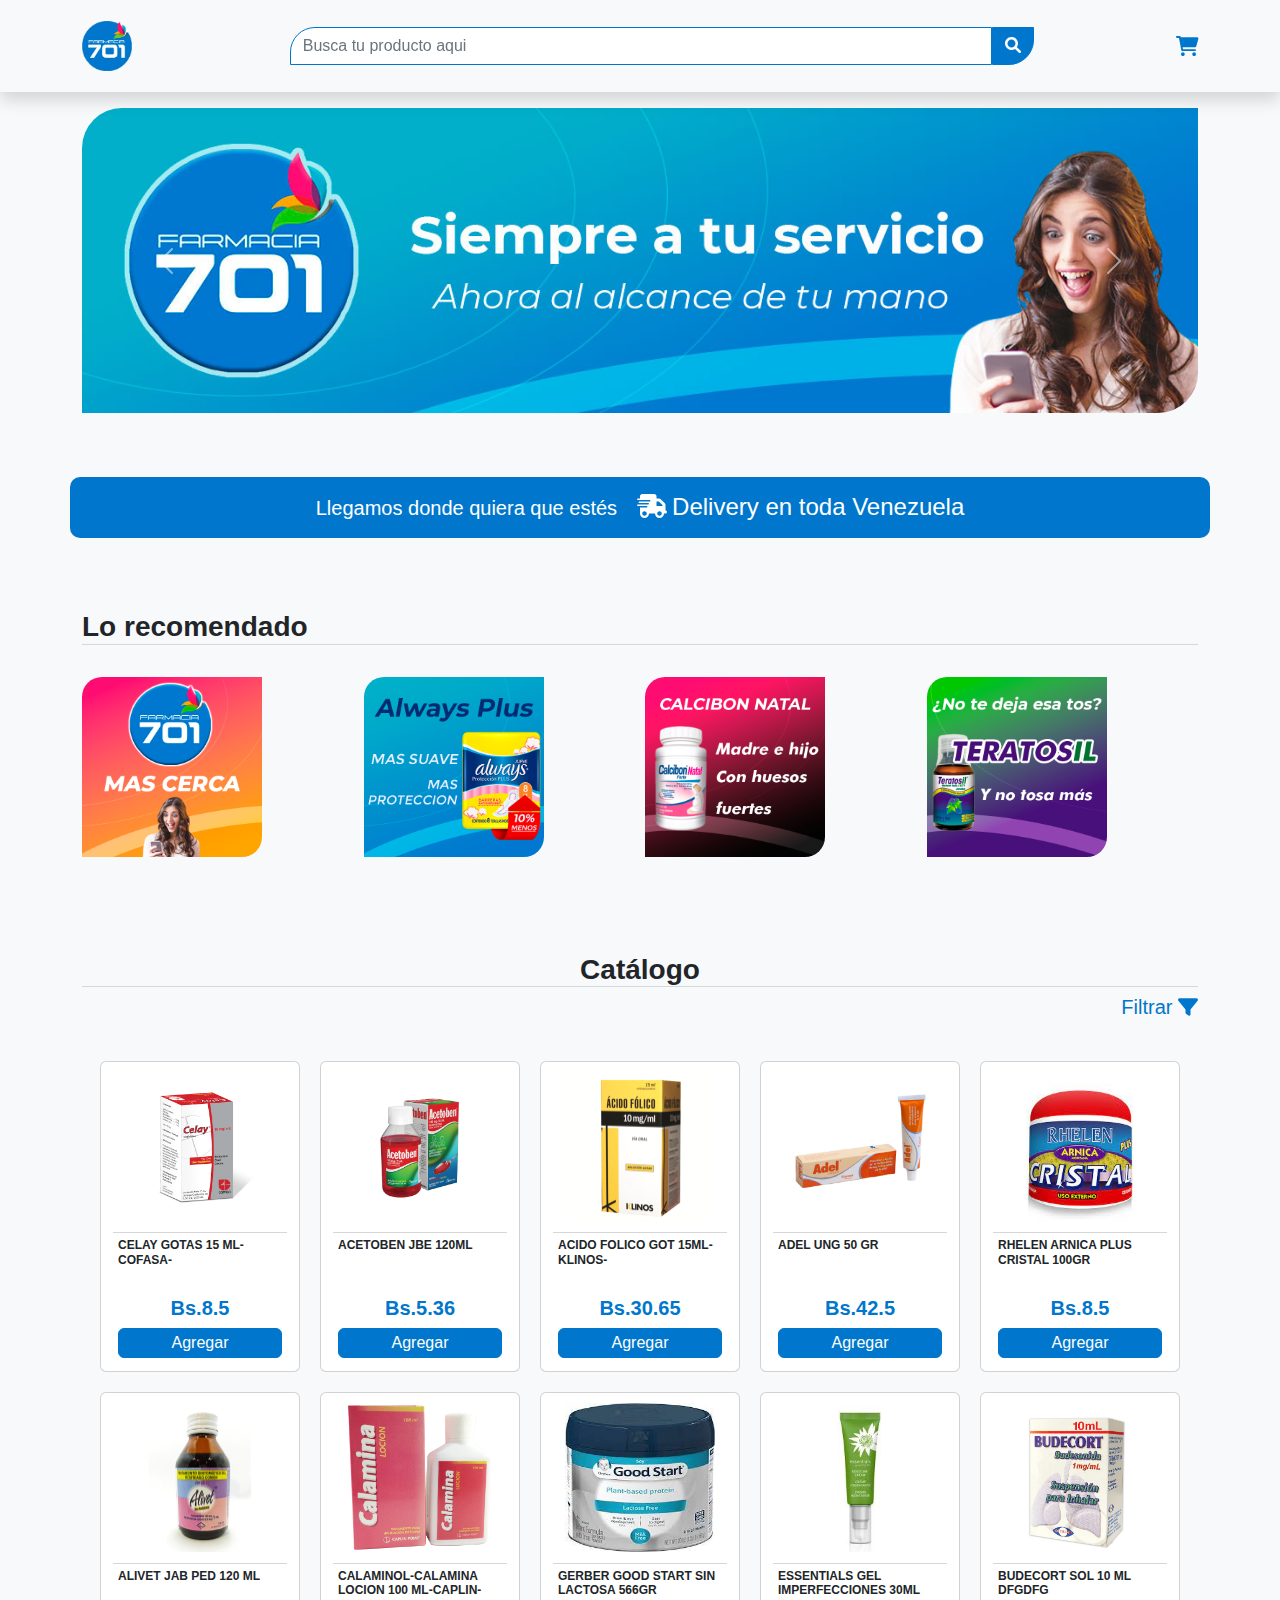
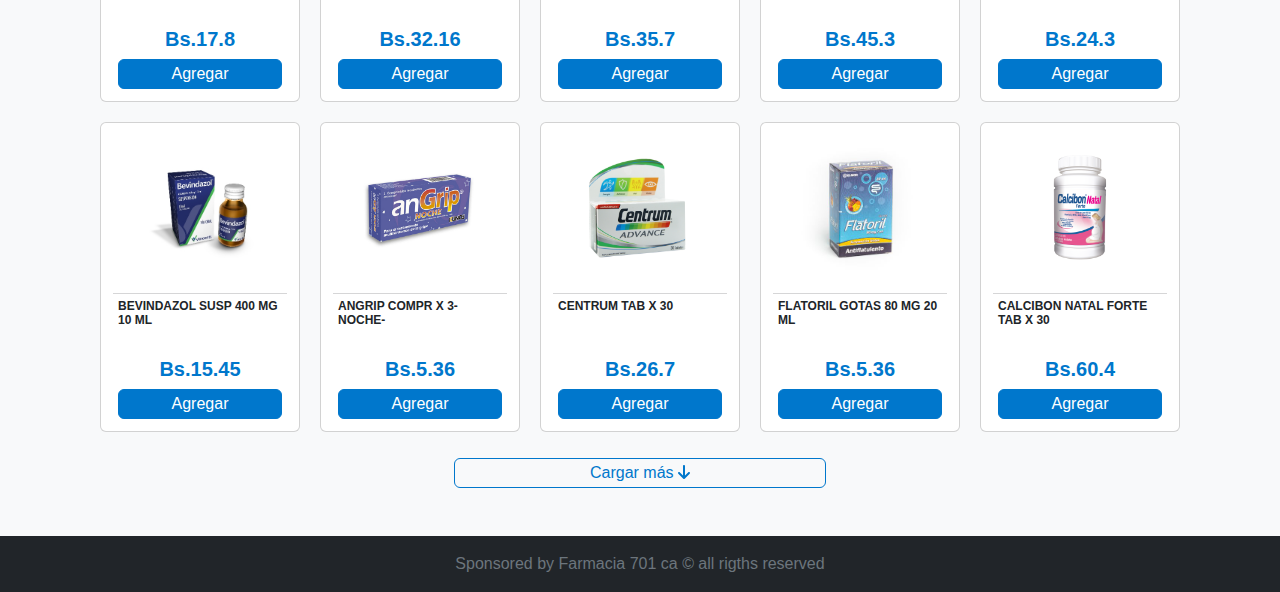
==== index.html @ 8e9c4ba5 "load previus to final changes" ====
<!DOCTYPE html>
<html lang="en">

<head>
    <meta charset="UTF-8" />
    <meta http-equiv="X-UA-Compatible" content="IE=edge" />
    <meta name="viewport" content="width=device-width, initial-scale=1.0" />
    <link rel="stylesheet" href="recursos/bootstrap-5/css/bootstrap.min.css" />
    <link rel="stylesheet" href="recursos/OwlCarousel2-2.3.4/dist/assets/owl.carousel.min.css" />
    <link rel="stylesheet" href="recursos/OwlCarousel2-2.3.4/dist/assets/owl.theme.default.min.css" />
    <link rel="stylesheet" href="recursos/icons/normalize.css">
    <link rel="stylesheet" href="css/main.css" />

    <title>Farmacia 701</title>
</head>

<body class="active bg-light">

    <!-- nav bar  -->

    <header class="navbar navbar-light sticky-top bg-light flex-md-nowrap  shadow py-3">
        <nav class="container">
            <a class="navbar-brand " href="#">
                <img src="img/logo.png" alt="" width="50" height="50" />
            </a>
            <div class="d-flex align-items-center col-8 justify-content-center">

                <input class="form-control form-control-dark input__search " type="text"
                    placeholder="Busca tu producto aqui" aria-label="Search" />
                <a href="#" class="btn button__blue button__search"><i class="fa-solid fa-search"></i></a>
            </div>

            <div class="navbar-nav cart__icon">
                <a href="checkout.html" type="button" class="position-relative button__cart">
                    <i class="fa-solid fa-cart-shopping"></i>
                    <span class="position-absolute top-0 start-100 translate-middle badge rounded-circle bg-secondary"></span>
                </a>
            </div>
        </nav>
    </header>



    <!-- carousel intro  -->

    <section class="container py-3">

        <div id="carousel" class="carousel slide" data-bs-ride="carousel">
            <div class="carousel-inner">
                <div class="carousel-item active">
                    <!--data-bs-interval="2000"-->
                    <img src="img/carousel/banner-1.jpg" class=" d-flex w-100 img-fluid"
                        alt="imagen de carrusel numero uno">
                </div>
                <div class="carousel-item">
                    <img src="img/carousel/banner-1.jpg" class="d-flex w-100 img-fluid"
                        alt="imagen de carrusel numero dos">
                </div>
                <div class="carousel-item">
                    <img src="img/carousel/banner-1.jpg" class="d-flex w-100 img-fluid"
                        alt="imagen de carrusel numero tres">
                </div>
            </div>
            <button class="carousel-control-prev" type="button" data-bs-target="#carousel" data-bs-slide="prev">
                <span class="carousel-control-prev-icon" aria-hidden="true"></span>
                <span class="visually-hidden">Previous</span>
            </button>
            <button class="carousel-control-next" type="button" data-bs-target="#carousel" data-bs-slide="next">
                <span class="carousel-control-next-icon" aria-hidden="true"></span>
                <span class="visually-hidden">Next</span>
            </button>
        </div>
    </section>



    <!-- separador anuncio  -->
    <section class="separador mt-5 container py-2">
        <div class=" navbar">
            <div class="container d-flex justify-content-center align-self-center ">
                <p class="h5">Llegamos donde quiera que estés</p>
                <span class="h4"><i class="fa-solid fa-truck-fast"></i></span>
                <span class="h4">Delivery en toda Venezuela</span>
            </div>
        </div>
    </section>


    <!-- carousel publicidad -->

    <section id="ads" class="container mt-5">

        <div class="py-4">
            <p class="h3 head__title">Lo recomendado</p>
        </div>
        
        <div class="owl-carousel carousel__ads">
            <div class="test"><img src="img/pubs/2.png" alt=""></div>
            <div class="test"><img src="img/pubs/1.png" alt=""></div>
            <div class="test"><img src="img/pubs/3.png" alt=""></div>
            <div class="test"><img src="img/pubs/4.png" alt=""></div>
            <div class="test"><img src="img/pubs/5.png" alt=""></div>
            <div class="test"><img src="img/pubs/6.png" alt=""></div>
            
        </div>

    </section>


    <!-- filter collapse  -->

    <div class="filter__collapse ">
        <div class="sidebar">
            <p class="text-left h3 mx-3">Filtrar:</p>
            <p class="mx-3">Seleccione la casilla</p>

            <!-- checkboxes -->
            <div class="d-flex justify-content-between mx-4">
                <div class="d-flex flex-column">
                    <label for="" class="check__active"><input type="checkbox">A</label>
                    <label for="" class=""><input type="checkbox">B</label>
                    <label for="" class=""><input type="checkbox">C</label>
                    <label for="" class=""><input type="checkbox">D</label>
                    <label for="" class=""><input type="checkbox">E</label>
                    <label for="" class=""><input type="checkbox">F</label>
                    <label for="" class=""><input type="checkbox">G</label>
                    <label for="" class=""><input type="checkbox">H</label>
                    <label for="" class=""><input type="checkbox">I</label>
                </div>

                <div class="d-flex flex-column">
                    <label for="" class=""><input type="checkbox">K</label>
                    <label for="" class=""><input type="checkbox">J</label>
                    <label for="" class=""><input type="checkbox">L</label>
                    <label for="" class=""><input type="checkbox">M</label>
                    <label for="" class=""><input type="checkbox">N</label>
                    <label for="" class=""><input type="checkbox">O</label>
                    <label for="" class=""><input type="checkbox">P</label>
                    <label for="" class=""><input type="checkbox">Q</label>
                    <label for="" class=""><input type="checkbox">R</label>
                </div>

                <div class="d-flex flex-column">
                    <label for="" class=""><input type="checkbox">T</label>
                    <label for="" class=""><input type="checkbox">U</label>
                    <label for="" class=""><input type="checkbox">V</label>
                    <label for="" class=""><input type="checkbox">S</label>
                    <label for="" class=""><input type="checkbox">W</label>
                    <label for="" class=""><input type="checkbox">X</label>
                    <label for="" class=""><input type="checkbox">Y</label>
                    <label for="" class=""><input type="checkbox">Z</label>
                </div>
            </div>

            <div class="d-flex justify-content-center mt-3">
                <button class="btn btn-primary col-4">Buscar</button>
            </div>


        </div>
    </div>



    <!-- Productos -->


    <section id="products" class="container mt-5">



        <div class="py-4">
            <p class="h3 head__title text-center">Catálogo</p>
            <div class="d-flex  justify-content-end">
                <a class="h5 text-right filter__button">Filtrar <i class="fa-solid fa-filter"></i></a>
            </div>
        </div>
       
        

        <!-- Line -->
        <div class=" row justify-content-center product__container">

            <!-- product 1 -->

            <div class="card col-md-4 col-sm-5 col-xs-2 ">
                <div class="img__container">
                    <img src="img/productos/celay gts.jpg" class="card-img-top img-fluid" alt="...">
                </div>
                <div class="card-body">
                    <div class="table_container">
                        <div>
                            <h5 class="text-left card-title fw-bold table_cell-title">CELAY GOTAS 15 ML-COFASA- </h5>

                        </div>
                        <div class="d-flex justify-content-center fw-bold price ">
                                    <p class="card-text table_cell">Bs.</p>
                                    <p class="card-text table_cell">8.5</p> 
                        </div>
                        <a href="#" class="d-flex justify-content-center btn btn-primary text-align-center ">Agregar</a>
                    </div>
                </div>
            </div>

            <!-- product 2 -->

            
            <div class="card col-md-4 col-sm-5 col-xs-2 ">
                <div class="img__container">
                    <img src="img/productos/Acetobenjbe.png" class="card-img-top img-fluid" alt="...">
                </div>
                <div class="card-body">
                    <div class="table_container">
                        <div>
                            <h5 class="text-left card-title fw-bold table_cell-title">ACETOBEN JBE 120ML</h5>

                        </div>
                        <div class="d-flex justify-content-center fw-bold price ">
                                    <p class="card-text table_cell">Bs.</p>
                                    <p class="card-text table_cell">5.36</p> 
                        </div>
                        <a href="#" class="d-flex justify-content-center btn btn-primary text-align-center ">Agregar</a>
                    </div>
                </div>
            </div>


            <!-- product 3 -->

            <div class="card col-md-4 col-sm-5 col-xs-2 ">
                <div class="img__container">
                    <img src="img/productos/AcidoFolicoGotas .png" class="card-img-top img-fluid" alt="...">
                </div>
                <div class="card-body">
                    <div class="table_container">
                        <div>
                            <h5 class="text-left card-title fw-bold table_cell-title">ACIDO FOLICO GOT 15ML-KLINOS-</h5>

                        </div>
                        <div class="d-flex justify-content-center fw-bold price ">
                                    <p class="card-text table_cell">Bs.</p>
                                    <p class="card-text table_cell">30.65</p> 
                        </div>
                        <a href="#" class="d-flex justify-content-center btn btn-primary text-align-center ">Agregar</a>
                    </div>
                </div>
            </div>


            <!-- product 4 -->

            <div class="card col-md-4 col-sm-5 col-xs-2 ">
                <div class="img__container">
                    <img src="img/productos/adel.png" class="card-img-top img-fluid" alt="...">
                </div>
                <div class="card-body">
                    <div class="table_container">
                        <div>
                            <h5 class="text-left card-title fw-bold table_cell-title">ADEL UNG 50 GR</h5>

                        </div>
                        <div class="d-flex justify-content-center fw-bold price ">
                                    <p class="card-text table_cell">Bs.</p>
                                    <p class="card-text table_cell">42.5</p> 
                        </div>
                        <a href="#" class="d-flex justify-content-center btn btn-primary text-align-center ">Agregar</a>
                    </div>
                </div>
            </div>

            <!-- product 5 -->

            <div class="card col-md-4 col-sm-5 col-xs-2 ">
                <div class="img__container">
                    <img src="img/productos/rhelen arnica plus cristal 100gr.jpg" class="card-img-top img-fluid" alt="...">
                </div>
                <div class="card-body">
                    <div class="table_container">
                        <div>
                            <h5 class="text-left card-title fw-bold table_cell-title">RHELEN ARNICA PLUS CRISTAL 100GR </h5>

                        </div>
                        <div class="d-flex justify-content-center fw-bold price ">
                                    <p class="card-text table_cell">Bs.</p>
                                    <p class="card-text table_cell">8.5</p> 
                        </div>
                        <a href="#" class="d-flex justify-content-center btn btn-primary text-align-center ">Agregar</a>
                    </div>
                </div>
            </div>

            <!-- product 6 -->

            <div class="card col-md-4 col-sm-5 col-xs-2 ">
                <div class="img__container">
                    <img src="img/productos/AlivetJbePed.jpg" class="card-img-top img-fluid" alt="...">
                </div>
                <div class="card-body">
                    <div class="table_container">
                        <div>
                            <h5 class="text-left card-title fw-bold table_cell-title">ALIVET JAB PED 120 ML </h5>

                        </div>
                        <div class="d-flex justify-content-center fw-bold price ">
                                    <p class="card-text table_cell">Bs.</p>
                                    <p class="card-text table_cell">17.8</p> 
                        </div>
                        <a href="#" class="d-flex justify-content-center btn btn-primary text-align-center ">Agregar</a>
                    </div>
                </div>
            </div>

            <!-- product 7 -->

            <div class="card col-md-4 col-sm-5 col-xs-2 ">
                <div class="img__container">
                    <img src="img/productos/calamina calaminol.png" class="card-img-top img-fluid" alt="...">
                </div>
                <div class="card-body">
                    <div class="table_container">
                        <div>
                            <h5 class="text-left card-title fw-bold table_cell-title">CALAMINOL-CALAMINA LOCION 100 ML-CAPLIN- </h5>

                        </div>
                        <div class="d-flex justify-content-center fw-bold price ">
                                    <p class="card-text table_cell">Bs.</p>
                                    <p class="card-text table_cell">32.16</p> 
                        </div>
                        <a href="#" class="d-flex justify-content-center btn btn-primary text-align-center ">Agregar</a>
                    </div>
                </div>
            </div>

            <!-- product 8 -->

            <div class="card col-md-4 col-sm-5 col-xs-2 ">
                <div class="img__container">
                    <img src="img/productos/gerber good start sin lactosa 566gr.jpg" class="card-img-top img-fluid" alt="...">
                </div>
                <div class="card-body">
                    <div class="table_container">
                        <div>
                            <h5 class="text-left card-title fw-bold table_cell-title">GERBER GOOD START SIN LACTOSA 566GR </h5>

                        </div>
                        <div class="d-flex justify-content-center fw-bold price ">
                                    <p class="card-text table_cell">Bs.</p>
                                    <p class="card-text table_cell">35.7</p> 
                        </div>
                        <a href="#" class="d-flex justify-content-center btn btn-primary text-align-center ">Agregar</a>
                    </div>
                </div>
            </div>

            <!-- product 9 -->

            <div class="card col-md-4 col-sm-5 col-xs-2 ">
                <div class="img__container">
                    <img src="img/productos/essentials gel imperfec 30ml.jpg" class="card-img-top img-fluid" alt="...">
                </div>
                <div class="card-body">
                    <div class="table_container">
                        <div>
                            <h5 class="text-left card-title fw-bold table_cell-title">ESSENTIALS GEL IMPERFECCIONES 30ML</h5>

                        </div>
                        <div class="d-flex justify-content-center fw-bold price ">
                                    <p class="card-text table_cell">Bs.</p>
                                    <p class="card-text table_cell">45.3</p> 
                        </div>
                        <a href="#" class="d-flex justify-content-center btn btn-primary text-align-center ">Agregar</a>
                    </div>
                </div>
            </div>


            <!-- product 10 -->

            <div class="card col-md-4 col-sm-5 col-xs-2 ">
                <div class="img__container">
                    <img src="img/productos/Budecort Gotas 15ml.png" class="card-img-top img-fluid" alt="...">
                </div>
                <div class="card-body">
                    <div class="table_container">
                        <div>
                            <h5 class="text-left card-title fw-bold table_cell-title">BUDECORT SOL 10 ML DFGDFG </h5>

                        </div>
                        <div class="d-flex justify-content-center fw-bold price ">
                                    <p class="card-text table_cell">Bs.</p>
                                    <p class="card-text table_cell">24.3</p> 
                        </div>
                        <a href="#" class="d-flex justify-content-center btn btn-primary text-align-center ">Agregar</a>
                    </div>
                </div>
            </div>


            <!-- product 11 -->

            <div class="card col-md-4 col-sm-5 col-xs-2 ">
                <div class="img__container">
                    <img src="img/productos/bevindazol susp.jpg" class="card-img-top img-fluid" alt="...">
                </div>
                <div class="card-body">
                    <div class="table_container">
                        <div>
                            <h5 class="text-left card-title fw-bold table_cell-title">BEVINDAZOL SUSP 400 MG 10 ML</h5>

                        </div>
                        <div class="d-flex justify-content-center fw-bold price ">
                                    <p class="card-text table_cell">Bs.</p>
                                    <p class="card-text table_cell">15.45</p> 
                        </div>
                        <a href="#" class="d-flex justify-content-center btn btn-primary text-align-center ">Agregar</a>
                    </div>
                </div>
            </div>

            <!-- product 12 -->

            <div class="card col-md-4 col-sm-5 col-xs-2 ">
                <div class="img__container">
                    <img src="img/productos/angrip noche.png" class="card-img-top img-fluid" alt="...">
                </div>
                <div class="card-body">
                    <div class="table_container">
                        <div>
                            <h5 class="text-left card-title fw-bold table_cell-title">ANGRIP COMPR X 3-NOCHE-</h5>

                        </div>
                        <div class="d-flex justify-content-center fw-bold price ">
                                    <p class="card-text table_cell">Bs.</p>
                                    <p class="card-text table_cell">5.36</p> 
                        </div>
                        <a href="#" class="d-flex justify-content-center btn btn-primary text-align-center ">Agregar</a>
                    </div>
                </div>
            </div>

            <!-- product 13 -->

            <div class="card col-md-4 col-sm-5 col-xs-2 ">
                <div class="img__container">
                    <img src="img/productos/centrum 30 tab.jpg" class="card-img-top img-fluid" alt="...">
                </div>
                <div class="card-body">
                    <div class="table_container">
                        <div>
                            <h5 class="text-left card-title fw-bold table_cell-title">CENTRUM TAB X 30</h5>

                        </div>
                        <div class="d-flex justify-content-center fw-bold price ">
                                    <p class="card-text table_cell">Bs.</p>
                                    <p class="card-text table_cell">26.7</p> 
                        </div>
                        <a href="#" class="d-flex justify-content-center btn btn-primary text-align-center ">Agregar</a>
                    </div>
                </div>
            </div>

            <!-- product 14 -->

            <div class="card col-md-4 col-sm-5 col-xs-2 ">
                <div class="img__container">
                    <img src="img/productos/Flatoril gotas 20ml.jpg" class="card-img-top img-fluid" alt="...">
                </div>
                <div class="card-body">
                    <div class="table_container">
                        <div>
                            <h5 class="text-left card-title fw-bold table_cell-title">FLATORIL GOTAS 80 MG 20 ML</h5>

                        </div>
                        <div class="d-flex justify-content-center fw-bold price ">
                                    <p class="card-text table_cell">Bs.</p>
                                    <p class="card-text table_cell">5.36</p> 
                        </div>
                        <a href="#" class="d-flex justify-content-center btn btn-primary text-align-center ">Agregar</a>
                    </div>
                </div>
            </div>

            <!-- product 15 -->

            <div class="card col-md-4 col-sm-5 col-xs-2 ">
                <div class="img__container">
                    <img src="img/productos/calcibon natal.png" class="card-img-top img-fluid" alt="...">
                </div>
                <div class="card-body">
                    <div class="table_container">
                        <div>
                            <h5 class="text-left card-title fw-bold table_cell-title">CALCIBON NATAL FORTE TAB X 30</h5>

                        </div>
                        <div class="d-flex justify-content-center fw-bold price ">
                                    <p class="card-text table_cell">Bs.</p>
                                    <p class="card-text table_cell">60.4</p> 
                        </div>
                        <a href="#" class="d-flex justify-content-center btn btn-primary text-align-center ">Agregar</a>
                    </div>
                </div>
            </div>




        </div>


        <!-- boton cargar mas -->
        <div class="d-flex justify-content-center mt-3">
            <button type="button" class="btn btn-outline-primary col-4">Cargar más <i
                    class="fa-solid fa-arrow-down"></i></button>
        </div>


    </section>


    <!-- footer  -->

    <section id="footer" class="pt-5">
        <footer class="footer mt-auto py-3 bg-dark">
            <div class="container">
                <div class="d-flex justify-content-center">
                    <span class="text-secondary">Sponsored by Farmacia 701 ca &copy; all rigths reserved</span>
                </div>
            </div>
        </footer>
    </section>



    <script src="recursos/jquery-3.6.0.min.js"></script>
    <script src="recursos/bootstrap-5/js/bootstrap.min.js"></script>
    <script src="recursos/bootstrap-5/js/bootstrap.bundle.min.js"></script>
    <script src="recursos/OwlCarousel2-2.3.4/dist/owl.carousel.min.js"></script>
    <script src="recursos/icons/all.js"></script>
    <script src="js/main.js"></script>
</body>

</html>
<script>

    $(document).ready(function () {
        $(".owl-carousel").owlCarousel({
            items: 4,
            loop: true,
            margin: 10,
            autoplay: true,
            autoplayTimeout: 1000,
            autoplayHoverPause: true
        });

        let filter__button = document.querySelector(".filter__button");

            filter__button.addEventListener("click", function () {
            document.querySelector("body").classList.toggle("active");
        })





    });



</script>
---- css/main.css ----
/* INDEX 

    0-Root & variables gobales
    1-Header
    2-Carousel
    3-Separador
    4-Ads
    5-Filter
    6-Products
  



    -BREAKOUTS

*/



/*********************************************  
         0-Root & variables gobales  
**********************************************/

@import url(checkout.css);

:root{
    --color__primary: #0077cc;
    --color__fucsia: #ff1470;
    --color__green: #6dc72e;
    --color__orange: #ffa207; 
    
}

body{
    font-family: sans-serif;
}

a{
    text-decoration: none;
}

.btn-outline-primary{
    color: var(--color__primary);
    border: var(--color__primary) solid 1px;
    padding: 2px 0;
}

.btn-outline-primary:hover{
    color: #fff;
    border: var(--color__primary) solid 1px;
    background-color: var(--color__primary);
}

.btn-primary{
    color: #fff;
    background-color: var(--color__primary);
    border: var(--color__primary) solid 1px;
    padding: 2px 0;
}





/********************* 
        1-Header  
**********************/

.button__blue{
    color: #fff;
    background-color: var(--color__primary);
}

.input__search{
    border-radius: 25px 0px 0px 0px;
    border: solid #0077cc  1px;
}


.button__search{
    border-radius: 0px 0px 25px 0px;
    border: solid #0077cc  1px;
}

.button__search:hover{
    color: #fff;
    background-color: var(--color__primary);
    border: solid #0077cc  3px;
}

.button__cart{
    font-size: 20px;
    text-decoration: none;
    color: var(--color__primary);
}


/********************* 
       2- Carousel  
**********************/

#carousel{
    
    max-height: 350px;
}

.carousel-item img{
    border-radius: 40px 0px 40px 0px;
}


/********************* 
       3- Separador 
**********************/

.separador{
    border-radius: 10px 10px 10px 10px;
    color: #fff;
    background-color: var(--color__primary);

}

.separador p {
    margin-bottom: 0;
    margin-right: 15px;
   
}

.separador span {
    margin-bottom: 0;
    margin-left: 5px;
    
} 



/********************* 
       4- Ads  
**********************/
  

.head__title{
    border-bottom: #d6d7d7 solid 1px;
    font-weight: 600;
}

.carousel__ads img{
    max-width: 180px;
    max-height: 180px;
}

.test img{
    border-radius: 20px 0px 20px 0px;
    margin: 0;  
    
}


/********************* 
       5- Filter  
**********************/

.filter__button{
    text-decoration: none;
    cursor: pointer;
    color: var(--color__primary);
}

.filter__button:hover{
    text-shadow: #434343a0 3px 3px 10px;
}


.filter__collapse .sidebar{
    background: rgb(255, 255, 255);
    position: fixed;
    top:250px;
    left: 0;
    width: 250px;
    height: 600px;
    padding: 20px 0;
    z-index: 10;
    transition: all 0.5s ease;
    border-radius: 0px 100px 250px 0px;
    box-shadow: 2px 2px 3px #0077cc;
}

.sidebar{
    color: #808080;
}

.sidebar input{
    margin-right: 5px;
    cursor: pointer;
}

.sidebar .check__active{
    color: var(--color__primary);
    font-weight: 600;

}

.sidebar label:hover{
    color: var(--color__primary);
    font-weight: 600;
    
}

.sidebar input:hover,
.sidebar .active input{
    box-shadow: 0px 0px 4px 0 var(--color__primary);
}


  body.active .filter__collapse .sidebar{
    left: -260px;
}





/********************* 
       6- Products  
**********************/

.card-body{
    display: table;
    border-top: #d6d6d7 solid 1px;
    padding: 5px 5px 5px 5px;
}

.table_container{
    display: table-row;
    
}

.table_cell-title{
    display: table-cell;
    height: 55px;
}

.table_cell{
    display: table-cell;
    
}

.card{
    margin: 10px 10px 10px 10px;
    max-width: 200px;
    min-height: 310.39px;
    max-height: 310.40px;   
}

.img__container{
    min-width: 150px;
    min-height: 170px;
    max-height: 200px;
    max-width: 200px;
    display: flex;
    align-items: center;
    justify-content: center;
}

.card img{
    min-width: 149px;
    max-height: 149px;
    max-width: 150px;
   
}


.card-title{
    font-size: 12px;
}

.price p{
    font-size: 20px;
    color: var(--color__primary);
    margin: 0 0 5px 0;
}

.card:hover{
    box-shadow: 2px 1px 2px 1px #181818b3;
}


















/********************* 
      BREAKOUTS  
**********************/

@media screen and (max-width:800px) {


    .head__title{
        font-size: 20px;
        border-bottom: #d6d7d7 solid 1px;
        font-weight: 600;
    }

    .carousel__ads img{
        max-width: 170px;
        max-height: 170px;
    }
 
    tbody{
        font-size: 11px;   
    }
   
    .td-total p{
        width: 60px;
      }
        
    
    






}
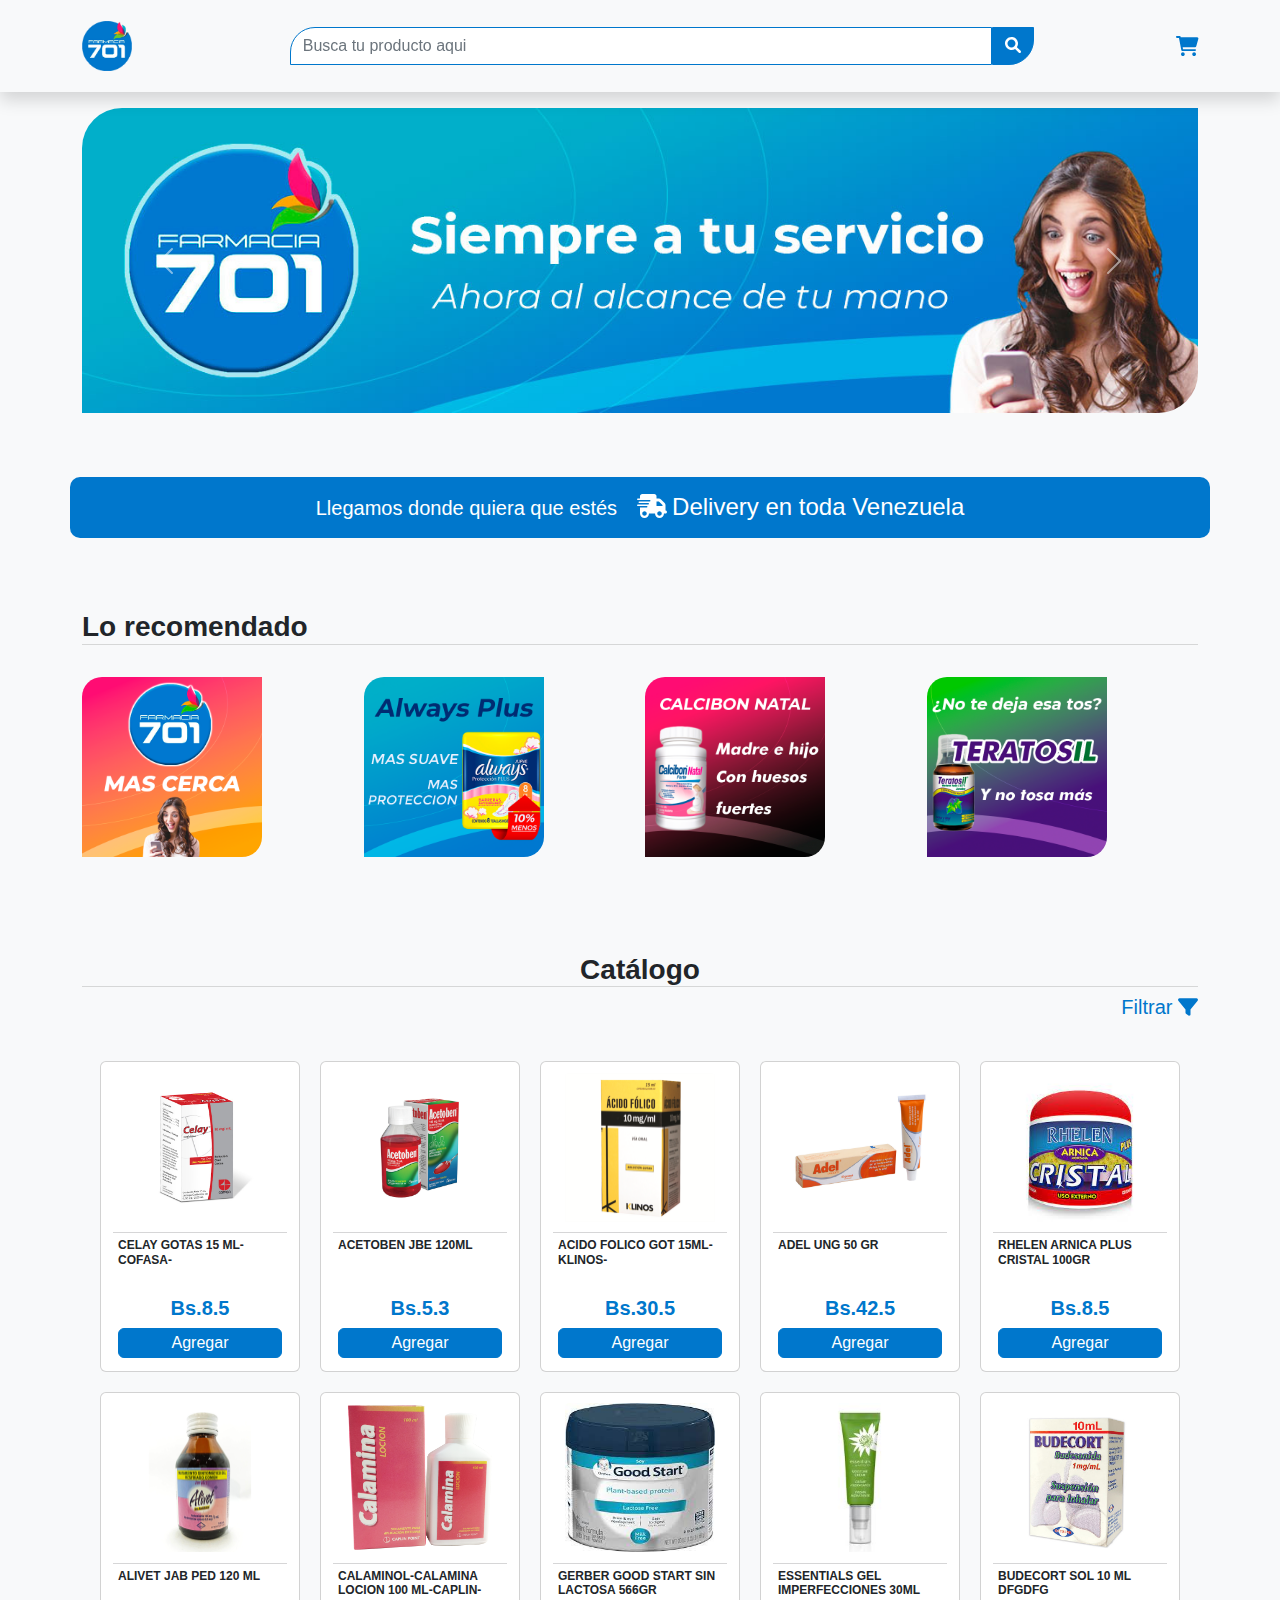
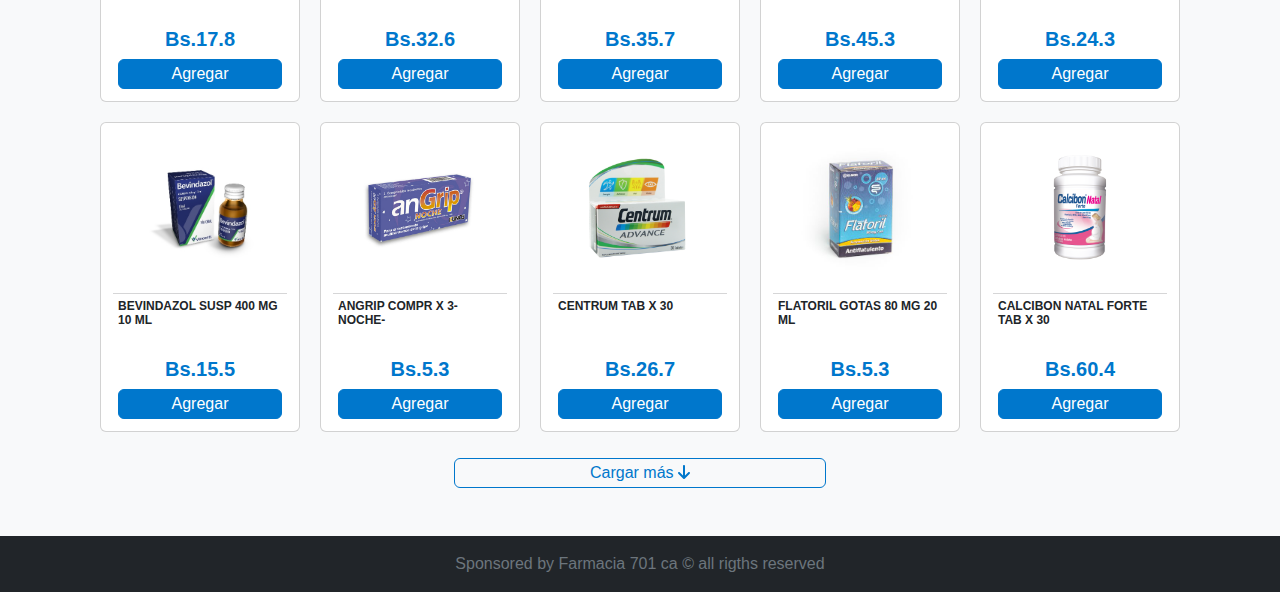
==== commit a29c3678: "fixing operation on cart to save max 2 decimals" ====
--- a/index.html
+++ b/index.html
@@ -217,7 +217,7 @@
                         </div>
                         <div class="d-flex justify-content-center fw-bold price ">
                                     <p class="card-text table_cell">Bs.</p>
-                                    <p class="card-text table_cell">5.36</p> 
+                                    <p class="card-text table_cell">5.3</p> 
                         </div>
                         <a href="#" class="d-flex justify-content-center btn btn-primary text-align-center ">Agregar</a>
                     </div>
@@ -239,7 +239,7 @@
                         </div>
                         <div class="d-flex justify-content-center fw-bold price ">
                                     <p class="card-text table_cell">Bs.</p>
-                                    <p class="card-text table_cell">30.65</p> 
+                                    <p class="card-text table_cell">30.5</p> 
                         </div>
                         <a href="#" class="d-flex justify-content-center btn btn-primary text-align-center ">Agregar</a>
                     </div>
@@ -324,7 +324,7 @@
                         </div>
                         <div class="d-flex justify-content-center fw-bold price ">
                                     <p class="card-text table_cell">Bs.</p>
-                                    <p class="card-text table_cell">32.16</p> 
+                                    <p class="card-text table_cell">32.6</p> 
                         </div>
                         <a href="#" class="d-flex justify-content-center btn btn-primary text-align-center ">Agregar</a>
                     </div>
@@ -410,7 +410,7 @@
                         </div>
                         <div class="d-flex justify-content-center fw-bold price ">
                                     <p class="card-text table_cell">Bs.</p>
-                                    <p class="card-text table_cell">15.45</p> 
+                                    <p class="card-text table_cell">15.5</p> 
                         </div>
                         <a href="#" class="d-flex justify-content-center btn btn-primary text-align-center ">Agregar</a>
                     </div>
@@ -431,7 +431,7 @@
                         </div>
                         <div class="d-flex justify-content-center fw-bold price ">
                                     <p class="card-text table_cell">Bs.</p>
-                                    <p class="card-text table_cell">5.36</p> 
+                                    <p class="card-text table_cell">5.3</p> 
                         </div>
                         <a href="#" class="d-flex justify-content-center btn btn-primary text-align-center ">Agregar</a>
                     </div>
@@ -473,7 +473,7 @@
                         </div>
                         <div class="d-flex justify-content-center fw-bold price ">
                                     <p class="card-text table_cell">Bs.</p>
-                                    <p class="card-text table_cell">5.36</p> 
+                                    <p class="card-text table_cell">5.3</p> 
                         </div>
                         <a href="#" class="d-flex justify-content-center btn btn-primary text-align-center ">Agregar</a>
                     </div>
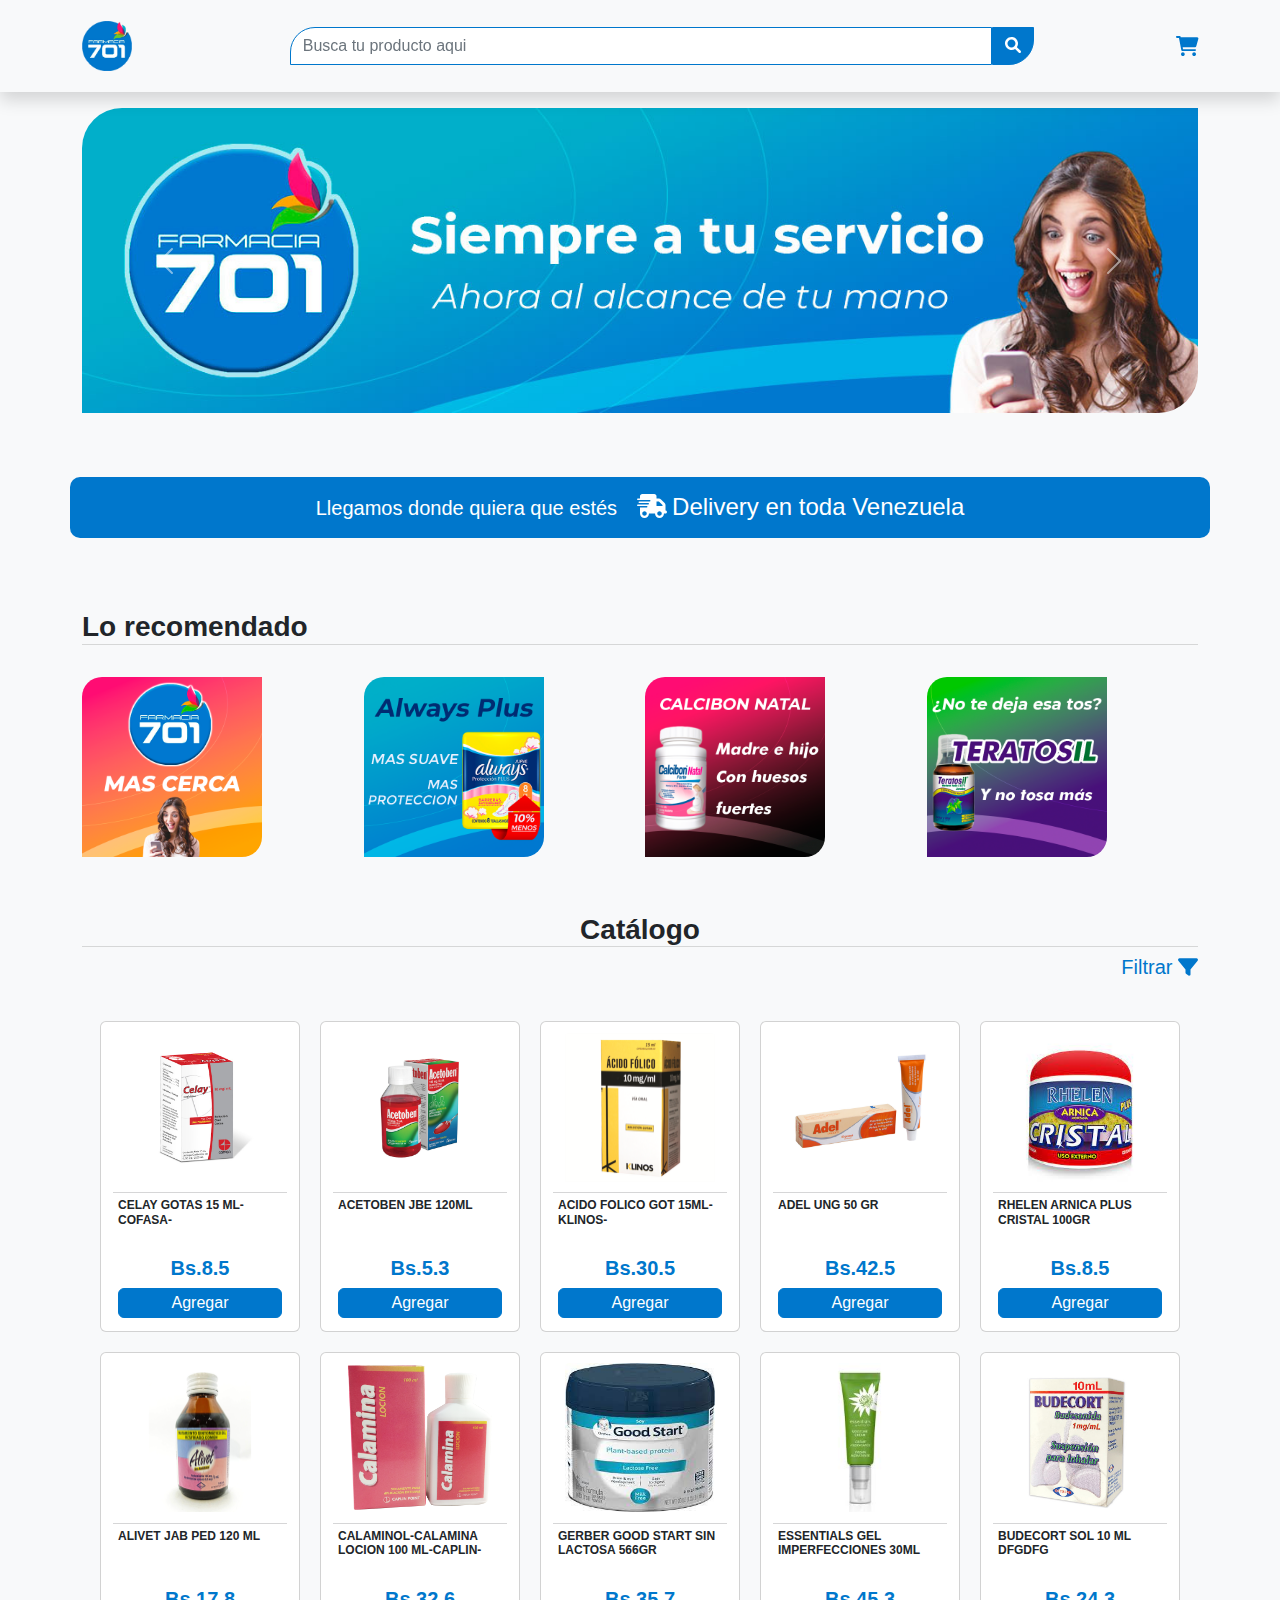
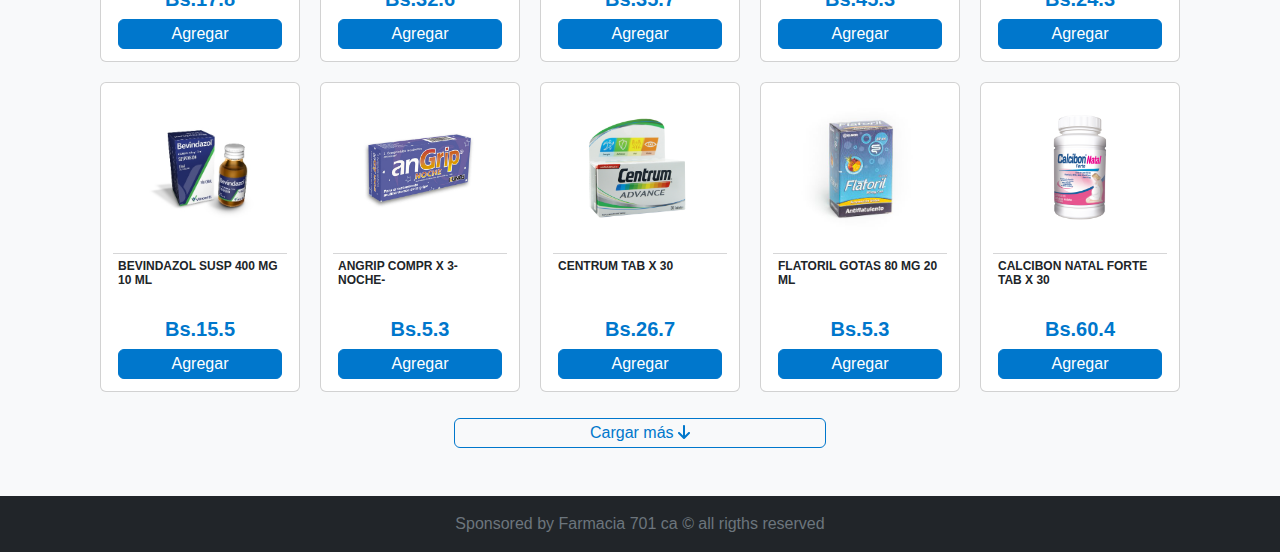
==== commit 0470589e: "changes in 'agregar' button in index" ====
--- a/index.html
+++ b/index.html
@@ -165,7 +165,7 @@
     <!-- Productos -->
 
 
-    <section id="products" class="container mt-5">
+    <section id="products" class="container mt-2">
 
 
 
@@ -197,7 +197,13 @@
                                     <p class="card-text table_cell">Bs.</p>
                                     <p class="card-text table_cell">8.5</p> 
                         </div>
-                        <a href="#" class="d-flex justify-content-center btn btn-primary text-align-center ">Agregar</a>
+                        <a href="#" class="d-flex justify-content-center btn btn-primary text-align-center d-block">Agregar</a>
+                        <div class=" d-flex justify-content-center">
+                            <!-- <a class="cart_cantidad_restar btn btn-primary" href="#"> - </a>
+                            <p class="cart_quantity">5</p>
+                            <a class="cart_cantidad_sumar btn btn-primary" href="#"> + </a> -->
+                        </div>
+
                     </div>
                 </div>
             </div>
@@ -219,7 +225,10 @@
                                     <p class="card-text table_cell">Bs.</p>
                                     <p class="card-text table_cell">5.3</p> 
                         </div>
-                        <a href="#" class="d-flex justify-content-center btn btn-primary text-align-center ">Agregar</a>
+                        <a href="#" class="d-flex justify-content-center btn btn-primary text-align-center d-block">Agregar</a>
+                        <div class=" d-flex justify-content-center ">
+                          
+                        </div>
                     </div>
                 </div>
             </div>
@@ -241,7 +250,10 @@
                                     <p class="card-text table_cell">Bs.</p>
                                     <p class="card-text table_cell">30.5</p> 
                         </div>
-                        <a href="#" class="d-flex justify-content-center btn btn-primary text-align-center ">Agregar</a>
+                        <a href="#" class="d-flex justify-content-center btn btn-primary text-align-center d-block">Agregar</a>
+                        <div class=" d-flex justify-content-center ">
+                          
+                        </div>
                     </div>
                 </div>
             </div>
@@ -263,7 +275,10 @@
                                     <p class="card-text table_cell">Bs.</p>
                                     <p class="card-text table_cell">42.5</p> 
                         </div>
-                        <a href="#" class="d-flex justify-content-center btn btn-primary text-align-center ">Agregar</a>
+                        <a href="#" class="d-flex justify-content-center btn btn-primary text-align-center d-block">Agregar</a>
+                        <div class=" d-flex justify-content-center ">
+                           
+                        </div>
                     </div>
                 </div>
             </div>
@@ -284,7 +299,10 @@
                                     <p class="card-text table_cell">Bs.</p>
                                     <p class="card-text table_cell">8.5</p> 
                         </div>
-                        <a href="#" class="d-flex justify-content-center btn btn-primary text-align-center ">Agregar</a>
+                        <a href="#" class="d-flex justify-content-center btn btn-primary text-align-center d-block">Agregar</a>
+                        <div class=" d-flex justify-content-center">
+                          
+                        </div>
                     </div>
                 </div>
             </div>
@@ -305,7 +323,10 @@
                                     <p class="card-text table_cell">Bs.</p>
                                     <p class="card-text table_cell">17.8</p> 
                         </div>
-                        <a href="#" class="d-flex justify-content-center btn btn-primary text-align-center ">Agregar</a>
+                        <a href="#" class="d-flex justify-content-center btn btn-primary text-align-center d-block">Agregar</a>
+                        <div class=" d-flex justify-content-center">
+                          
+                        </div>
                     </div>
                 </div>
             </div>
@@ -326,7 +347,10 @@
                                     <p class="card-text table_cell">Bs.</p>
                                     <p class="card-text table_cell">32.6</p> 
                         </div>
-                        <a href="#" class="d-flex justify-content-center btn btn-primary text-align-center ">Agregar</a>
+                        <a href="#" class="d-flex justify-content-center btn btn-primary text-align-center d-block">Agregar</a>
+                        <div class=" d-flex justify-content-center">
+                          
+                        </div>
                     </div>
                 </div>
             </div>
@@ -347,7 +371,10 @@
                                     <p class="card-text table_cell">Bs.</p>
                                     <p class="card-text table_cell">35.7</p> 
                         </div>
-                        <a href="#" class="d-flex justify-content-center btn btn-primary text-align-center ">Agregar</a>
+                        <a href="#" class="d-flex justify-content-center btn btn-primary text-align-center d-block">Agregar</a>
+                        <div class=" d-flex justify-content-center">
+                          
+                        </div>
                     </div>
                 </div>
             </div>
@@ -368,7 +395,10 @@
                                     <p class="card-text table_cell">Bs.</p>
                                     <p class="card-text table_cell">45.3</p> 
                         </div>
-                        <a href="#" class="d-flex justify-content-center btn btn-primary text-align-center ">Agregar</a>
+                        <a href="#" class="d-flex justify-content-center btn btn-primary text-align-center d-block">Agregar</a>
+                        <div class=" d-flex justify-content-center">
+                          
+                        </div>
                     </div>
                 </div>
             </div>
@@ -390,7 +420,10 @@
                                     <p class="card-text table_cell">Bs.</p>
                                     <p class="card-text table_cell">24.3</p> 
                         </div>
-                        <a href="#" class="d-flex justify-content-center btn btn-primary text-align-center ">Agregar</a>
+                        <a href="#" class="d-flex justify-content-center btn btn-primary text-align-center d-block">Agregar</a>
+                        <div class=" d-flex justify-content-center">
+                          
+                        </div>
                     </div>
                 </div>
             </div>
@@ -412,7 +445,10 @@
                                     <p class="card-text table_cell">Bs.</p>
                                     <p class="card-text table_cell">15.5</p> 
                         </div>
-                        <a href="#" class="d-flex justify-content-center btn btn-primary text-align-center ">Agregar</a>
+                        <a href="#" class="d-flex justify-content-center btn btn-primary text-align-center d-block">Agregar</a>
+                        <div class=" d-flex justify-content-center">
+                          
+                        </div>
                     </div>
                 </div>
             </div>
@@ -433,7 +469,10 @@
                                     <p class="card-text table_cell">Bs.</p>
                                     <p class="card-text table_cell">5.3</p> 
                         </div>
-                        <a href="#" class="d-flex justify-content-center btn btn-primary text-align-center ">Agregar</a>
+                        <a href="#" class="d-flex justify-content-center btn btn-primary text-align-center d-block">Agregar</a>
+                        <div class=" d-flex justify-content-center">
+                          
+                        </div>
                     </div>
                 </div>
             </div>
@@ -454,7 +493,10 @@
                                     <p class="card-text table_cell">Bs.</p>
                                     <p class="card-text table_cell">26.7</p> 
                         </div>
-                        <a href="#" class="d-flex justify-content-center btn btn-primary text-align-center ">Agregar</a>
+                        <a href="#" class="d-flex justify-content-center btn btn-primary text-align-center d-block">Agregar</a>
+                        <div class=" d-flex justify-content-center">
+                          
+                        </div>
                     </div>
                 </div>
             </div>
@@ -475,7 +517,10 @@
                                     <p class="card-text table_cell">Bs.</p>
                                     <p class="card-text table_cell">5.3</p> 
                         </div>
-                        <a href="#" class="d-flex justify-content-center btn btn-primary text-align-center ">Agregar</a>
+                        <a href="#" class="d-flex justify-content-center btn btn-primary text-align-center d-block">Agregar</a>
+                        <div class=" d-flex justify-content-center">
+                          
+                        </div>
                     </div>
                 </div>
             </div>
@@ -496,7 +541,10 @@
                                     <p class="card-text table_cell">Bs.</p>
                                     <p class="card-text table_cell">60.4</p> 
                         </div>
-                        <a href="#" class="d-flex justify-content-center btn btn-primary text-align-center ">Agregar</a>
+                        <a href="#" class="d-flex justify-content-center btn btn-primary text-align-center d-block">Agregar</a>
+                        <div class=" d-flex justify-content-center">
+                          
+                        </div>
                     </div>
                 </div>
             </div>
@@ -541,6 +589,9 @@
 
 </html>
 <script>
+
+
+
 
     $(document).ready(function () {
         $(".owl-carousel").owlCarousel({
@@ -558,12 +609,13 @@
             document.querySelector("body").classList.toggle("active");
         })
 
-
-
-
-
-    });
-
-
+    })
+
+
+ 
+
+//     
+      // // Al iniciar inserta en la tabla lo que haya en sessionStorage por si acaso
+          addEventListener('DOMContentLoaded', cantItems);
 
 </script>--- a/css/main.css
+++ b/css/main.css
@@ -287,20 +287,6 @@
 
 
 
-
-
-
-
-
-
-
-
-
-
-
-
-
-
 /********************* 
       BREAKOUTS  
 **********************/
@@ -326,7 +312,8 @@
     .td-total p{
         width: 60px;
       }
-        
+
+
     
     
 
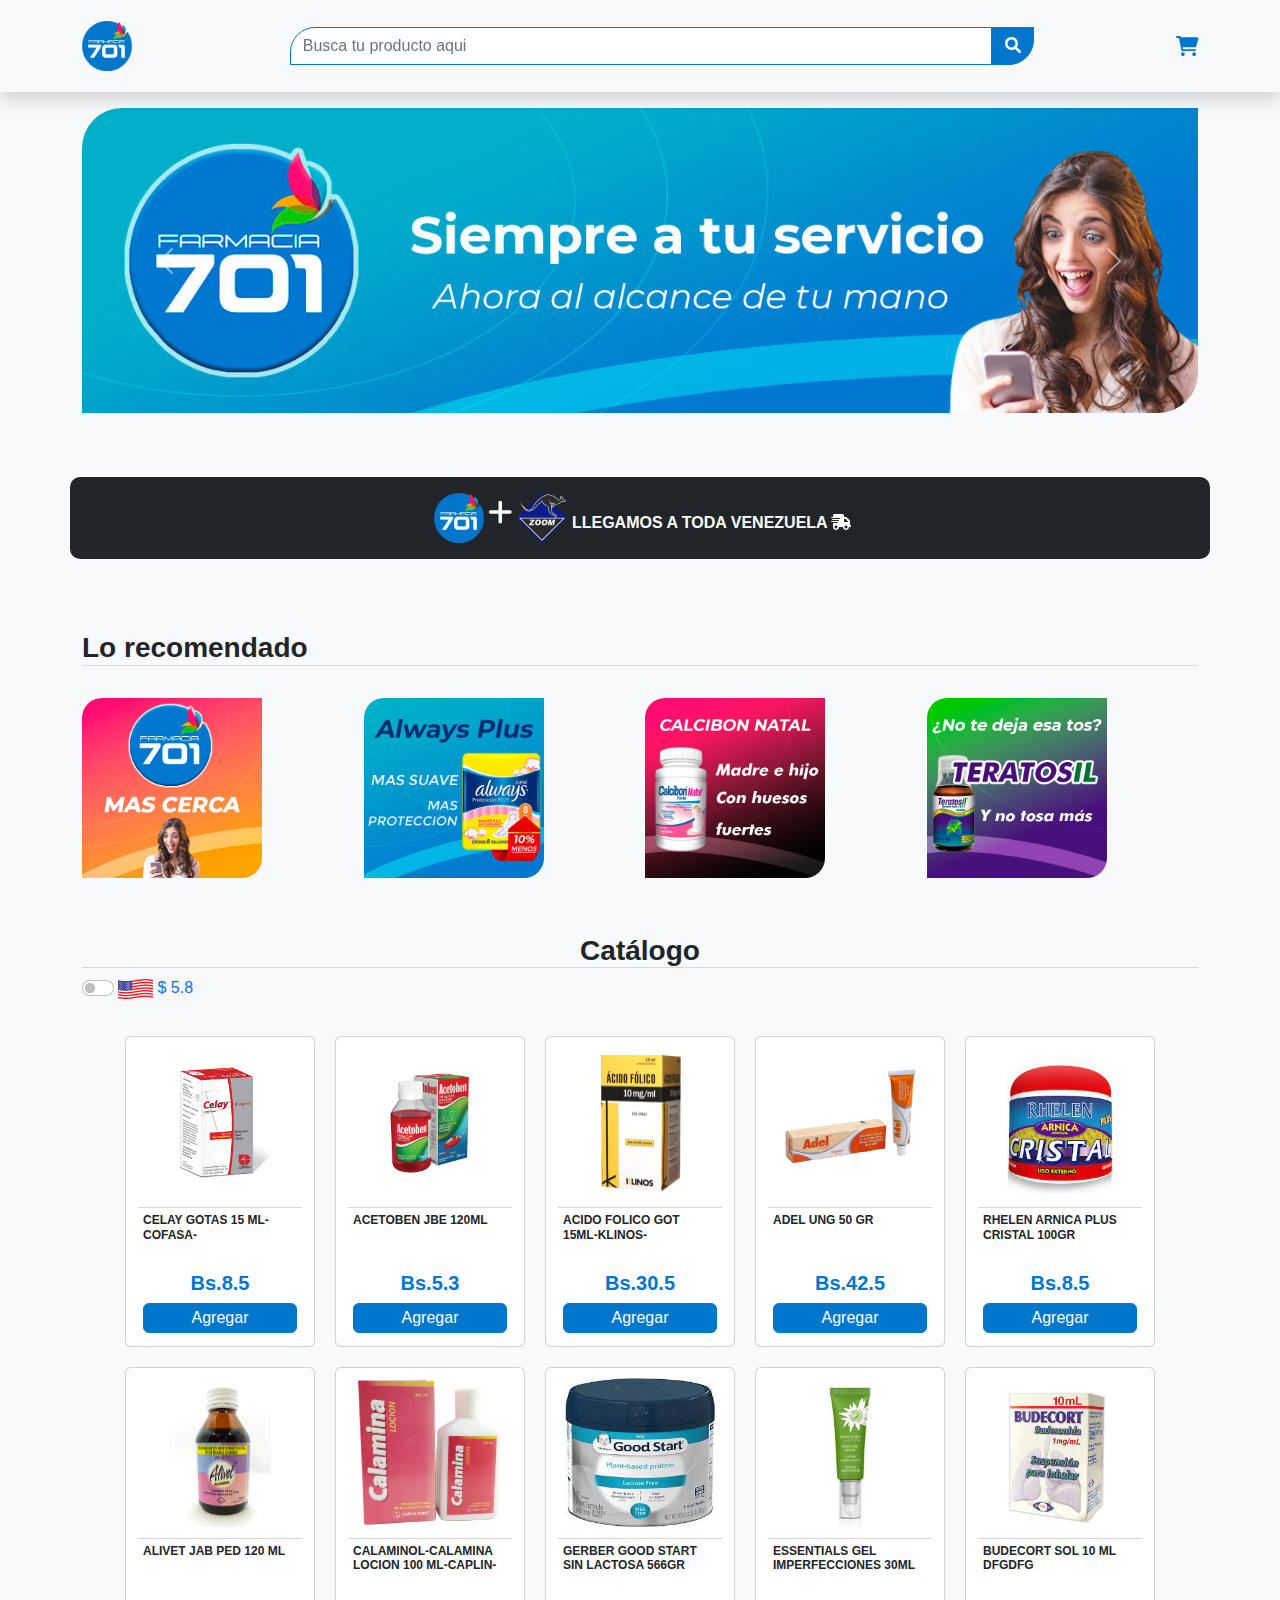
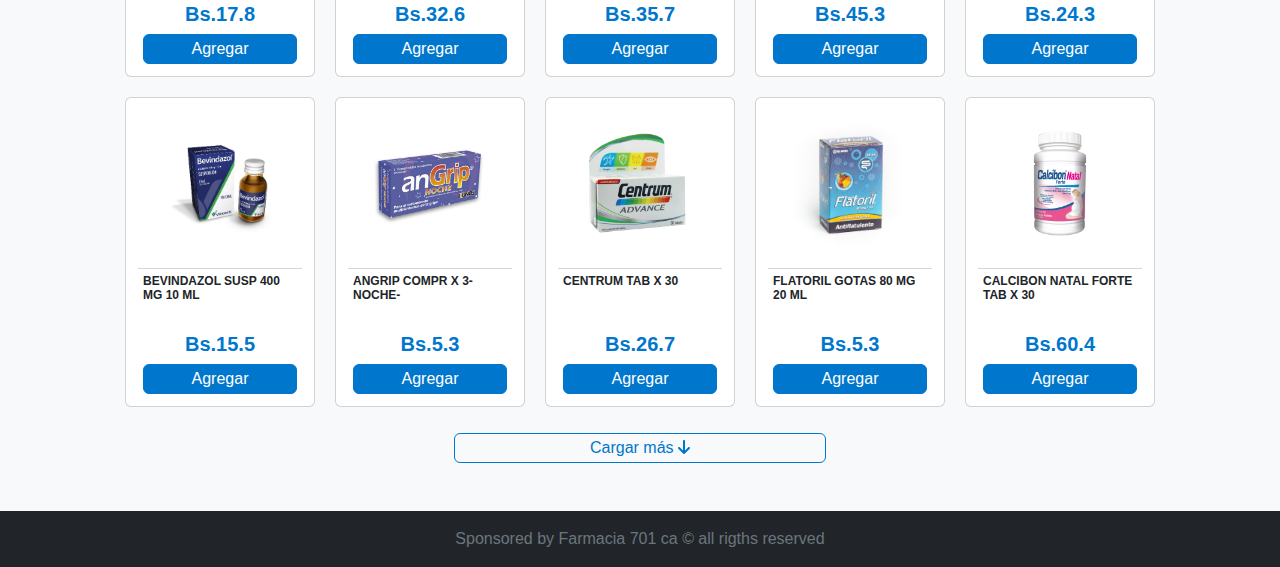
==== commit 3d6d75d4: "ad bar changed - logos added" ====
--- a/index.html
+++ b/index.html
@@ -23,6 +23,7 @@
             <a class="navbar-brand " href="#">
                 <img src="img/logo.png" alt="" width="50" height="50" />
             </a>
+            
             <div class="d-flex align-items-center col-8 justify-content-center">
 
                 <input class="form-control form-control-dark input__search " type="text"
@@ -33,7 +34,8 @@
             <div class="navbar-nav cart__icon">
                 <a href="checkout.html" type="button" class="position-relative button__cart">
                     <i class="fa-solid fa-cart-shopping"></i>
-                    <span class="position-absolute top-0 start-100 translate-middle badge rounded-circle bg-secondary"></span>
+                    <span
+                        class="position-absolute top-0 start-100 translate-middle badge rounded-circle bg-secondary"></span>
                 </a>
             </div>
         </nav>
@@ -75,12 +77,11 @@
 
 
     <!-- separador anuncio  -->
-    <section class="separador mt-5 container py-2">
-        <div class=" navbar">
+    <section class="separador mt-5 container py-2 bg-dark">
+        <div class="navbar">
             <div class="container d-flex justify-content-center align-self-center ">
-                <p class="h5">Llegamos donde quiera que estés</p>
-                <span class="h4"><i class="fa-solid fa-truck-fast"></i></span>
-                <span class="h4">Delivery en toda Venezuela</span>
+                <span class="h6 text-uppercase"><img src="img/logo.png" alt=""> <i class="fa-solid fa-plus fs-3"></i> <img src="img/zoom.png" alt=""></span>
+                <span class="h6 text-uppercase mt-2 fw-bold text-white"> Llegamos a toda Venezuela <i class="fa-solid fa-truck-fast"></i></span>
             </div>
         </div>
     </section>
@@ -93,7 +94,7 @@
         <div class="py-4">
             <p class="h3 head__title">Lo recomendado</p>
         </div>
-        
+
         <div class="owl-carousel carousel__ads">
             <div class="test"><img src="img/pubs/2.png" alt=""></div>
             <div class="test"><img src="img/pubs/1.png" alt=""></div>
@@ -101,7 +102,7 @@
             <div class="test"><img src="img/pubs/4.png" alt=""></div>
             <div class="test"><img src="img/pubs/5.png" alt=""></div>
             <div class="test"><img src="img/pubs/6.png" alt=""></div>
-            
+
         </div>
 
     </section>
@@ -109,12 +110,12 @@
 
     <!-- filter collapse  -->
 
-    <div class="filter__collapse ">
+    <!-- <div class="filter__collapse ">
         <div class="sidebar">
             <p class="text-left h3 mx-3">Filtrar:</p>
             <p class="mx-3">Seleccione la casilla</p>
 
-            <!-- checkboxes -->
+            
             <div class="d-flex justify-content-between mx-4">
                 <div class="d-flex flex-column">
                     <label for="" class="check__active"><input type="checkbox">A</label>
@@ -158,7 +159,7 @@
 
 
         </div>
-    </div>
+    </div> -->
 
 
 
@@ -171,19 +172,24 @@
 
         <div class="py-4">
             <p class="h3 head__title text-center">Catálogo</p>
-            <div class="d-flex  justify-content-end">
+            <!-- <div class="d-flex  justify-content-end">
                 <a class="h5 text-right filter__button">Filtrar <i class="fa-solid fa-filter"></i></a>
-            </div>
-        </div>
-       
-        
+            </div> -->
+            
+            <div class="form-check form-switch d-flex justify-content-start">
+                <input class="form-check-input" type="checkbox" role="switch" id="flexSwitchCheck">
+                <label class="form-check-label text-primary mx-1" for="flexSwitchCheck"><img src="img/usa.png" class="img-fluid"   style="width: 35px;" alt="bandera usa"> <span>$ 5.8</span></label>
+            </div>
+        </div>
+
+
 
         <!-- Line -->
         <div class=" row justify-content-center product__container">
 
             <!-- product 1 -->
 
-            <div class="card col-md-4 col-sm-5 col-xs-2 ">
+            <div class="card col-md-4 col-sm-5 col-xs-1 ">
                 <div class="img__container">
                     <img src="img/productos/celay gts.jpg" class="card-img-top img-fluid" alt="...">
                 </div>
@@ -194,10 +200,11 @@
 
                         </div>
                         <div class="d-flex justify-content-center fw-bold price ">
-                                    <p class="card-text table_cell">Bs.</p>
-                                    <p class="card-text table_cell">8.5</p> 
-                        </div>
-                        <a href="#" class="d-flex justify-content-center btn btn-primary text-align-center d-block">Agregar</a>
+                            <p class="card-text table_cell">Bs.</p>
+                            <p class="card-text table_cell">8.5</p>
+                        </div>
+                        <a href="#"
+                            class="d-flex justify-content-center btn btn-primary text-align-center d-block">Agregar</a>
                         <div class=" d-flex justify-content-center">
                             <!-- <a class="cart_cantidad_restar btn btn-primary" href="#"> - </a>
                             <p class="cart_quantity">5</p>
@@ -210,8 +217,8 @@
 
             <!-- product 2 -->
 
-            
-            <div class="card col-md-4 col-sm-5 col-xs-2 ">
+
+            <div class="card col-md-4 col-sm-5 col-xs-1 ">
                 <div class="img__container">
                     <img src="img/productos/Acetobenjbe.png" class="card-img-top img-fluid" alt="...">
                 </div>
@@ -222,12 +229,13 @@
 
                         </div>
                         <div class="d-flex justify-content-center fw-bold price ">
-                                    <p class="card-text table_cell">Bs.</p>
-                                    <p class="card-text table_cell">5.3</p> 
-                        </div>
-                        <a href="#" class="d-flex justify-content-center btn btn-primary text-align-center d-block">Agregar</a>
+                            <p class="card-text table_cell">Bs.</p>
+                            <p class="card-text table_cell">5.3</p>
+                        </div>
+                        <a href="#"
+                            class="d-flex justify-content-center btn btn-primary text-align-center d-block">Agregar</a>
                         <div class=" d-flex justify-content-center ">
-                          
+
                         </div>
                     </div>
                 </div>
@@ -247,12 +255,13 @@
 
                         </div>
                         <div class="d-flex justify-content-center fw-bold price ">
-                                    <p class="card-text table_cell">Bs.</p>
-                                    <p class="card-text table_cell">30.5</p> 
-                        </div>
-                        <a href="#" class="d-flex justify-content-center btn btn-primary text-align-center d-block">Agregar</a>
+                            <p class="card-text table_cell">Bs.</p>
+                            <p class="card-text table_cell">30.5</p>
+                        </div>
+                        <a href="#"
+                            class="d-flex justify-content-center btn btn-primary text-align-center d-block">Agregar</a>
                         <div class=" d-flex justify-content-center ">
-                          
+
                         </div>
                     </div>
                 </div>
@@ -272,12 +281,13 @@
 
                         </div>
                         <div class="d-flex justify-content-center fw-bold price ">
-                                    <p class="card-text table_cell">Bs.</p>
-                                    <p class="card-text table_cell">42.5</p> 
-                        </div>
-                        <a href="#" class="d-flex justify-content-center btn btn-primary text-align-center d-block">Agregar</a>
+                            <p class="card-text table_cell">Bs.</p>
+                            <p class="card-text table_cell">42.5</p>
+                        </div>
+                        <a href="#"
+                            class="d-flex justify-content-center btn btn-primary text-align-center d-block">Agregar</a>
                         <div class=" d-flex justify-content-center ">
-                           
+
                         </div>
                     </div>
                 </div>
@@ -287,21 +297,24 @@
 
             <div class="card col-md-4 col-sm-5 col-xs-2 ">
                 <div class="img__container">
-                    <img src="img/productos/rhelen arnica plus cristal 100gr.jpg" class="card-img-top img-fluid" alt="...">
-                </div>
-                <div class="card-body">
-                    <div class="table_container">
-                        <div>
-                            <h5 class="text-left card-title fw-bold table_cell-title">RHELEN ARNICA PLUS CRISTAL 100GR </h5>
-
-                        </div>
-                        <div class="d-flex justify-content-center fw-bold price ">
-                                    <p class="card-text table_cell">Bs.</p>
-                                    <p class="card-text table_cell">8.5</p> 
-                        </div>
-                        <a href="#" class="d-flex justify-content-center btn btn-primary text-align-center d-block">Agregar</a>
-                        <div class=" d-flex justify-content-center">
-                          
+                    <img src="img/productos/rhelen arnica plus cristal 100gr.jpg" class="card-img-top img-fluid"
+                        alt="...">
+                </div>
+                <div class="card-body">
+                    <div class="table_container">
+                        <div>
+                            <h5 class="text-left card-title fw-bold table_cell-title">RHELEN ARNICA PLUS CRISTAL 100GR
+                            </h5>
+
+                        </div>
+                        <div class="d-flex justify-content-center fw-bold price ">
+                            <p class="card-text table_cell">Bs.</p>
+                            <p class="card-text table_cell">8.5</p>
+                        </div>
+                        <a href="#"
+                            class="d-flex justify-content-center btn btn-primary text-align-center d-block">Agregar</a>
+                        <div class=" d-flex justify-content-center">
+
                         </div>
                     </div>
                 </div>
@@ -320,12 +333,13 @@
 
                         </div>
                         <div class="d-flex justify-content-center fw-bold price ">
-                                    <p class="card-text table_cell">Bs.</p>
-                                    <p class="card-text table_cell">17.8</p> 
-                        </div>
-                        <a href="#" class="d-flex justify-content-center btn btn-primary text-align-center d-block">Agregar</a>
-                        <div class=" d-flex justify-content-center">
-                          
+                            <p class="card-text table_cell">Bs.</p>
+                            <p class="card-text table_cell">17.8</p>
+                        </div>
+                        <a href="#"
+                            class="d-flex justify-content-center btn btn-primary text-align-center d-block">Agregar</a>
+                        <div class=" d-flex justify-content-center">
+
                         </div>
                     </div>
                 </div>
@@ -340,16 +354,18 @@
                 <div class="card-body">
                     <div class="table_container">
                         <div>
-                            <h5 class="text-left card-title fw-bold table_cell-title">CALAMINOL-CALAMINA LOCION 100 ML-CAPLIN- </h5>
-
-                        </div>
-                        <div class="d-flex justify-content-center fw-bold price ">
-                                    <p class="card-text table_cell">Bs.</p>
-                                    <p class="card-text table_cell">32.6</p> 
-                        </div>
-                        <a href="#" class="d-flex justify-content-center btn btn-primary text-align-center d-block">Agregar</a>
-                        <div class=" d-flex justify-content-center">
-                          
+                            <h5 class="text-left card-title fw-bold table_cell-title">CALAMINOL-CALAMINA LOCION 100
+                                ML-CAPLIN- </h5>
+
+                        </div>
+                        <div class="d-flex justify-content-center fw-bold price ">
+                            <p class="card-text table_cell">Bs.</p>
+                            <p class="card-text table_cell">32.6</p>
+                        </div>
+                        <a href="#"
+                            class="d-flex justify-content-center btn btn-primary text-align-center d-block">Agregar</a>
+                        <div class=" d-flex justify-content-center">
+
                         </div>
                     </div>
                 </div>
@@ -359,21 +375,24 @@
 
             <div class="card col-md-4 col-sm-5 col-xs-2 ">
                 <div class="img__container">
-                    <img src="img/productos/gerber good start sin lactosa 566gr.jpg" class="card-img-top img-fluid" alt="...">
-                </div>
-                <div class="card-body">
-                    <div class="table_container">
-                        <div>
-                            <h5 class="text-left card-title fw-bold table_cell-title">GERBER GOOD START SIN LACTOSA 566GR </h5>
-
-                        </div>
-                        <div class="d-flex justify-content-center fw-bold price ">
-                                    <p class="card-text table_cell">Bs.</p>
-                                    <p class="card-text table_cell">35.7</p> 
-                        </div>
-                        <a href="#" class="d-flex justify-content-center btn btn-primary text-align-center d-block">Agregar</a>
-                        <div class=" d-flex justify-content-center">
-                          
+                    <img src="img/productos/gerber good start sin lactosa 566gr.jpg" class="card-img-top img-fluid"
+                        alt="...">
+                </div>
+                <div class="card-body">
+                    <div class="table_container">
+                        <div>
+                            <h5 class="text-left card-title fw-bold table_cell-title">GERBER GOOD START SIN LACTOSA
+                                566GR </h5>
+
+                        </div>
+                        <div class="d-flex justify-content-center fw-bold price ">
+                            <p class="card-text table_cell">Bs.</p>
+                            <p class="card-text table_cell">35.7</p>
+                        </div>
+                        <a href="#"
+                            class="d-flex justify-content-center btn btn-primary text-align-center d-block">Agregar</a>
+                        <div class=" d-flex justify-content-center">
+
                         </div>
                     </div>
                 </div>
@@ -388,16 +407,18 @@
                 <div class="card-body">
                     <div class="table_container">
                         <div>
-                            <h5 class="text-left card-title fw-bold table_cell-title">ESSENTIALS GEL IMPERFECCIONES 30ML</h5>
-
-                        </div>
-                        <div class="d-flex justify-content-center fw-bold price ">
-                                    <p class="card-text table_cell">Bs.</p>
-                                    <p class="card-text table_cell">45.3</p> 
-                        </div>
-                        <a href="#" class="d-flex justify-content-center btn btn-primary text-align-center d-block">Agregar</a>
-                        <div class=" d-flex justify-content-center">
-                          
+                            <h5 class="text-left card-title fw-bold table_cell-title">ESSENTIALS GEL IMPERFECCIONES 30ML
+                            </h5>
+
+                        </div>
+                        <div class="d-flex justify-content-center fw-bold price ">
+                            <p class="card-text table_cell">Bs.</p>
+                            <p class="card-text table_cell">45.3</p>
+                        </div>
+                        <a href="#"
+                            class="d-flex justify-content-center btn btn-primary text-align-center d-block">Agregar</a>
+                        <div class=" d-flex justify-content-center">
+
                         </div>
                     </div>
                 </div>
@@ -417,12 +438,13 @@
 
                         </div>
                         <div class="d-flex justify-content-center fw-bold price ">
-                                    <p class="card-text table_cell">Bs.</p>
-                                    <p class="card-text table_cell">24.3</p> 
-                        </div>
-                        <a href="#" class="d-flex justify-content-center btn btn-primary text-align-center d-block">Agregar</a>
-                        <div class=" d-flex justify-content-center">
-                          
+                            <p class="card-text table_cell">Bs.</p>
+                            <p class="card-text table_cell">24.3</p>
+                        </div>
+                        <a href="#"
+                            class="d-flex justify-content-center btn btn-primary text-align-center d-block">Agregar</a>
+                        <div class=" d-flex justify-content-center">
+
                         </div>
                     </div>
                 </div>
@@ -442,12 +464,13 @@
 
                         </div>
                         <div class="d-flex justify-content-center fw-bold price ">
-                                    <p class="card-text table_cell">Bs.</p>
-                                    <p class="card-text table_cell">15.5</p> 
-                        </div>
-                        <a href="#" class="d-flex justify-content-center btn btn-primary text-align-center d-block">Agregar</a>
-                        <div class=" d-flex justify-content-center">
-                          
+                            <p class="card-text table_cell">Bs.</p>
+                            <p class="card-text table_cell">15.5</p>
+                        </div>
+                        <a href="#"
+                            class="d-flex justify-content-center btn btn-primary text-align-center d-block">Agregar</a>
+                        <div class=" d-flex justify-content-center">
+
                         </div>
                     </div>
                 </div>
@@ -466,12 +489,13 @@
 
                         </div>
                         <div class="d-flex justify-content-center fw-bold price ">
-                                    <p class="card-text table_cell">Bs.</p>
-                                    <p class="card-text table_cell">5.3</p> 
-                        </div>
-                        <a href="#" class="d-flex justify-content-center btn btn-primary text-align-center d-block">Agregar</a>
-                        <div class=" d-flex justify-content-center">
-                          
+                            <p class="card-text table_cell">Bs.</p>
+                            <p class="card-text table_cell">5.3</p>
+                        </div>
+                        <a href="#"
+                            class="d-flex justify-content-center btn btn-primary text-align-center d-block">Agregar</a>
+                        <div class=" d-flex justify-content-center">
+
                         </div>
                     </div>
                 </div>
@@ -490,12 +514,13 @@
 
                         </div>
                         <div class="d-flex justify-content-center fw-bold price ">
-                                    <p class="card-text table_cell">Bs.</p>
-                                    <p class="card-text table_cell">26.7</p> 
-                        </div>
-                        <a href="#" class="d-flex justify-content-center btn btn-primary text-align-center d-block">Agregar</a>
-                        <div class=" d-flex justify-content-center">
-                          
+                            <p class="card-text table_cell">Bs.</p>
+                            <p class="card-text table_cell">26.7</p>
+                        </div>
+                        <a href="#"
+                            class="d-flex justify-content-center btn btn-primary text-align-center d-block">Agregar</a>
+                        <div class=" d-flex justify-content-center">
+
                         </div>
                     </div>
                 </div>
@@ -514,12 +539,13 @@
 
                         </div>
                         <div class="d-flex justify-content-center fw-bold price ">
-                                    <p class="card-text table_cell">Bs.</p>
-                                    <p class="card-text table_cell">5.3</p> 
-                        </div>
-                        <a href="#" class="d-flex justify-content-center btn btn-primary text-align-center d-block">Agregar</a>
-                        <div class=" d-flex justify-content-center">
-                          
+                            <p class="card-text table_cell">Bs.</p>
+                            <p class="card-text table_cell">5.3</p>
+                        </div>
+                        <a href="#"
+                            class="d-flex justify-content-center btn btn-primary text-align-center d-block">Agregar</a>
+                        <div class=" d-flex justify-content-center">
+
                         </div>
                     </div>
                 </div>
@@ -538,12 +564,13 @@
 
                         </div>
                         <div class="d-flex justify-content-center fw-bold price ">
-                                    <p class="card-text table_cell">Bs.</p>
-                                    <p class="card-text table_cell">60.4</p> 
-                        </div>
-                        <a href="#" class="d-flex justify-content-center btn btn-primary text-align-center d-block">Agregar</a>
-                        <div class=" d-flex justify-content-center">
-                          
+                            <p class="card-text table_cell">Bs.</p>
+                            <p class="card-text table_cell">60.4</p>
+                        </div>
+                        <a href="#"
+                            class="d-flex justify-content-center btn btn-primary text-align-center d-block">Agregar</a>
+                        <div class=" d-flex justify-content-center">
+
                         </div>
                     </div>
                 </div>
@@ -605,17 +632,17 @@
 
         let filter__button = document.querySelector(".filter__button");
 
-            filter__button.addEventListener("click", function () {
+        filter__button.addEventListener("click", function () {
             document.querySelector("body").classList.toggle("active");
         })
 
     })
 
 
- 
-
-//     
-      // // Al iniciar inserta en la tabla lo que haya en sessionStorage por si acaso
-          addEventListener('DOMContentLoaded', cantItems);
+
+
+    //     
+    // // Al iniciar inserta en la tabla lo que haya en sessionStorage por si acaso
+    addEventListener('DOMContentLoaded', itemsCount);
 
 </script>--- a/css/main.css
+++ b/css/main.css
@@ -116,7 +116,7 @@
 .separador{
     border-radius: 10px 10px 10px 10px;
     color: #fff;
-    background-color: var(--color__primary);
+    background-color: #fff;
 
 }
 
@@ -131,6 +131,10 @@
     margin-left: 5px;
     
 } 
+
+.separador img{
+    max-width: 50px;
+}
 
 
 
@@ -247,7 +251,7 @@
 
 .card{
     margin: 10px 10px 10px 10px;
-    max-width: 200px;
+    max-width: 190px;
     min-height: 310.39px;
     max-height: 310.40px;   
 }
@@ -283,9 +287,6 @@
 .card:hover{
     box-shadow: 2px 1px 2px 1px #181818b3;
 }
-
-
-
 
 /********************* 
       BREAKOUTS  
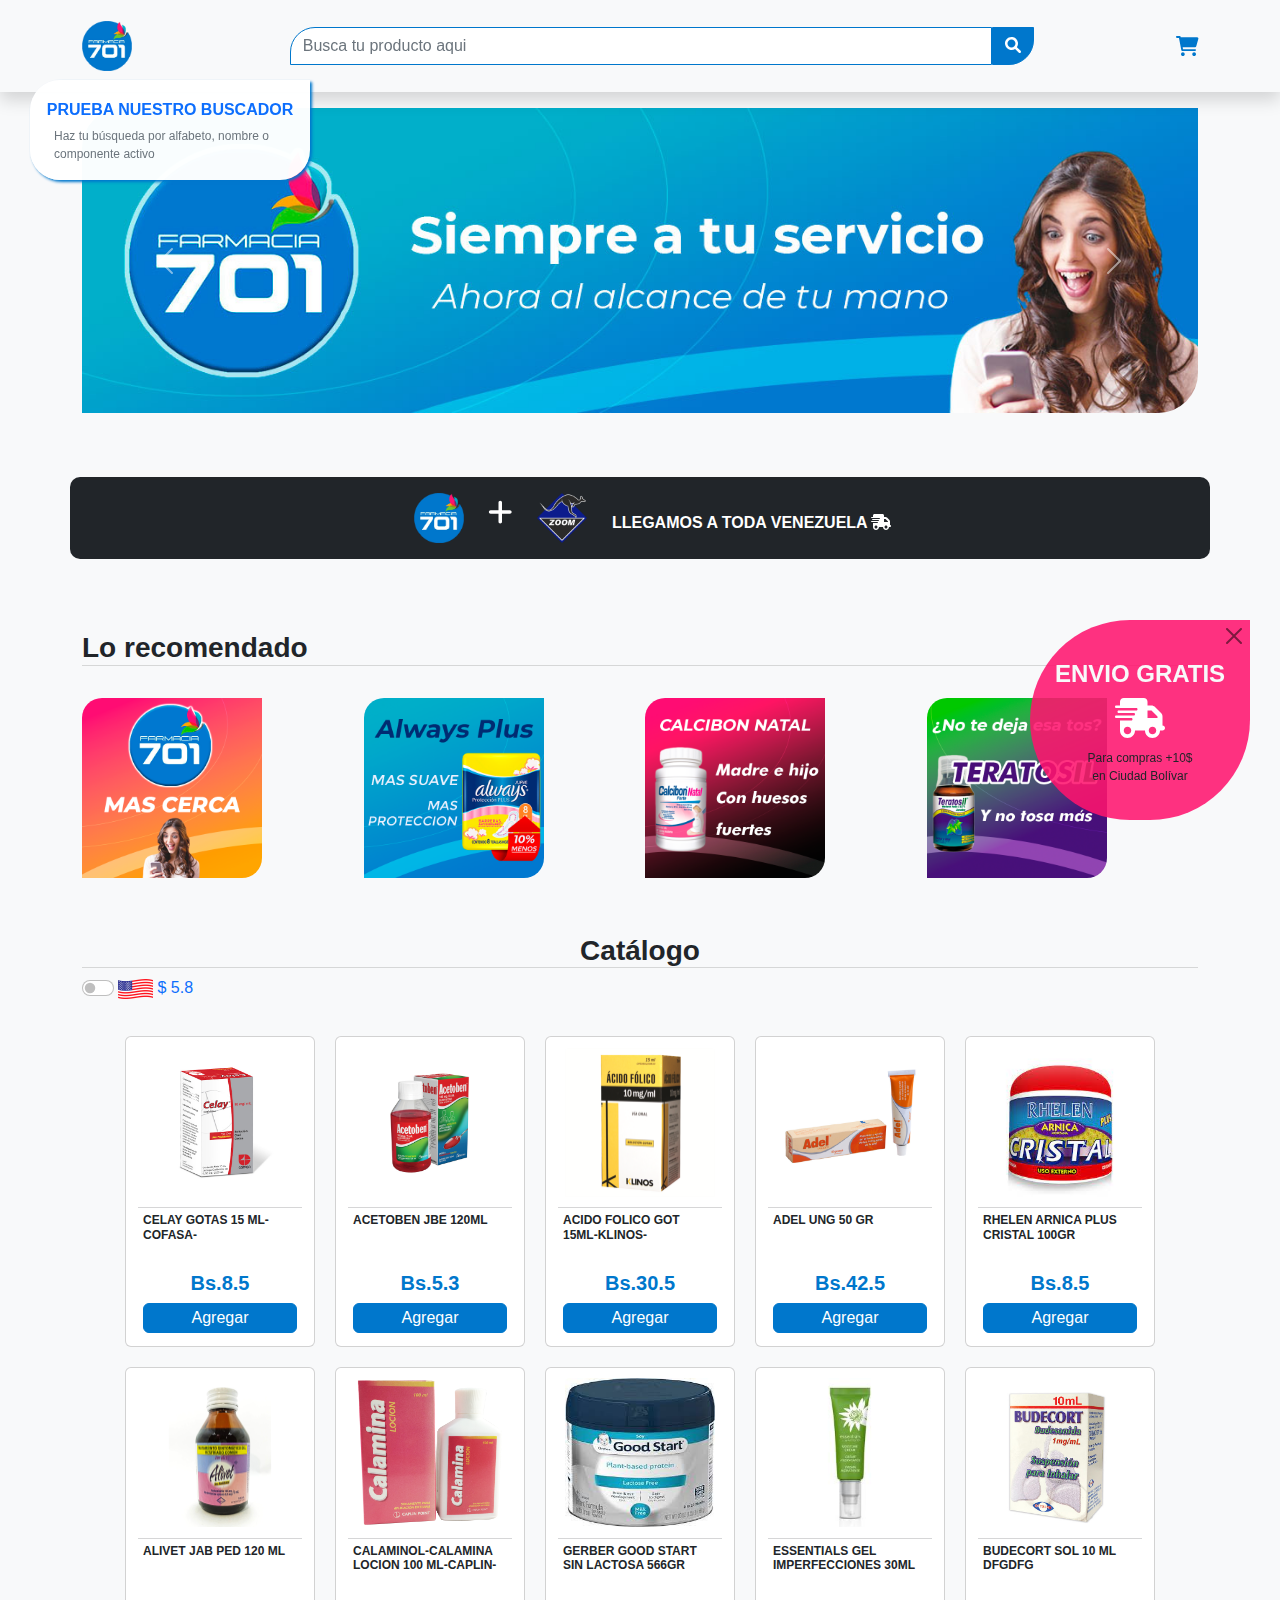
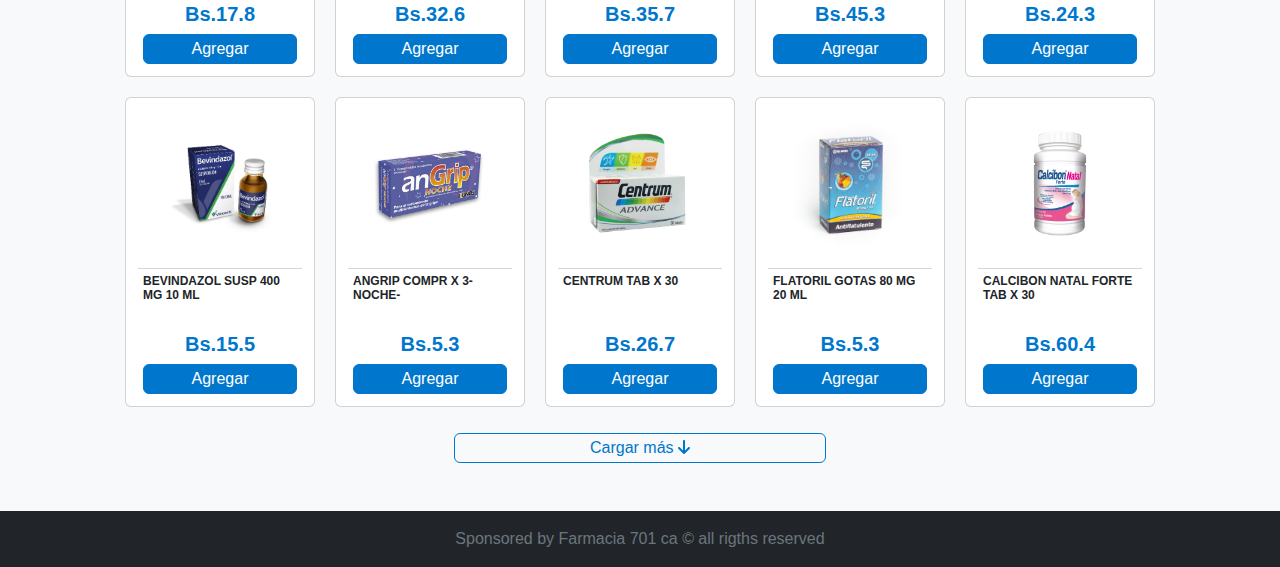
==== commit 7b79e77b: "ads about search bar & free delivery donde" ====
--- a/index.html
+++ b/index.html
@@ -14,7 +14,7 @@
     <title>Farmacia 701</title>
 </head>
 
-<body class="active bg-light">
+<body class="active anuncio delivery bg-light">
 
     <!-- nav bar  -->
 
@@ -28,18 +28,42 @@
 
                 <input class="form-control form-control-dark input__search " type="text"
                     placeholder="Busca tu producto aqui" aria-label="Search" />
-                <a href="#" class="btn button__blue button__search"><i class="fa-solid fa-search"></i></a>
+                <a href="#" class="btn button__blue button__search" data-bs-toggle="modal" data-bs-target="#exampleModal"><i class="fa-solid fa-search"></i></a>
             </div>
 
             <div class="navbar-nav cart__icon">
                 <a href="checkout.html" type="button" class="position-relative button__cart">
                     <i class="fa-solid fa-cart-shopping"></i>
                     <span
-                        class="position-absolute top-0 start-100 translate-middle badge rounded-circle bg-secondary"></span>
+                        class="position-absolute top-0 start-100 translate-middle badge rounded-circle bg-secondary " ></span>
                 </a>
             </div>
         </nav>
     </header>
+
+
+      <!-- ANUNCIO -->
+
+    <section class="anuncio_collapse">
+        <div class="sidebar">
+            <p class="text-center h6 text-primary text-uppercase fw-bold">Prueba nuestro buscador</p>
+            <p class=" mx-4 text-secondary">Haz tu búsqueda por alfabeto, nombre o componente activo</p>
+        </div>
+
+        <div class="delivery_gratis">
+            <div class="d-flex justify-content-end">
+                <button type="button" class="btn-close p-2 h6" onclick="quitar_ad()"></button>
+            </div>
+            <div class="oferta text-center">
+                <p class="h4 text-uppercase text-light fw-bold">Envio gratis</p>
+                <span class="text-white fs-1"><i class="fa-solid fa-truck-fast"></i></span>
+                <p class="text-dark">Para compras +10$</p>
+                <p class="text-dark">en Ciudad Bolívar</p>
+            </div>
+        </div>
+    </section>
+
+
 
 
 
@@ -80,7 +104,7 @@
     <section class="separador mt-5 container py-2 bg-dark">
         <div class="navbar">
             <div class="container d-flex justify-content-center align-self-center ">
-                <span class="h6 text-uppercase"><img src="img/logo.png" alt=""> <i class="fa-solid fa-plus fs-3"></i> <img src="img/zoom.png" alt=""></span>
+                <span class="h6 text-uppercase"><img src="img/logo.png" alt="">  <i class="fa-solid fa-plus fs-3"></i>  <img src="img/zoom.png" alt=""></span>
                 <span class="h6 text-uppercase mt-2 fw-bold text-white"> Llegamos a toda Venezuela <i class="fa-solid fa-truck-fast"></i></span>
             </div>
         </div>
@@ -102,9 +126,7 @@
             <div class="test"><img src="img/pubs/4.png" alt=""></div>
             <div class="test"><img src="img/pubs/5.png" alt=""></div>
             <div class="test"><img src="img/pubs/6.png" alt=""></div>
-
-        </div>
-
+        </div>
     </section>
 
 
@@ -630,18 +652,29 @@
             autoplayHoverPause: true
         });
 
-        let filter__button = document.querySelector(".filter__button");
-
-        filter__button.addEventListener("click", function () {
-            document.querySelector("body").classList.toggle("active");
+        // let filter__button = document.querySelector(".filter_collapse");
+
+        // filter__button.addEventListener("click", function () {
+        //     document.querySelector("body").classList.remove("active");
+            
+        // })
+
+
+            let anuncio = document.querySelector("body");
+
+        anuncio.addEventListener("click", function () {
+            document.querySelector("body").classList.remove("anuncio");
+            
         })
-
+ 
     })
 
-
-
-
-    //     
+        const quitar_ad = () => {
+            document.querySelector("body").classList.remove("delivery");
+        }
+
+
+  
     // // Al iniciar inserta en la tabla lo que haya en sessionStorage por si acaso
     addEventListener('DOMContentLoaded', itemsCount);
 
--- a/css/main.css
+++ b/css/main.css
@@ -2,11 +2,12 @@
 
     0-Root & variables gobales
     1-Header
-    2-Carousel
-    3-Separador
-    4-Ads
-    5-Filter
-    6-Products
+    2- anuncios
+    3-Carousel
+    4-Separador
+    5-Ads
+    6-Filter
+    7-Products
   
 
 
@@ -25,7 +26,7 @@
 
 :root{
     --color__primary: #0077cc;
-    --color__fucsia: #ff1470;
+    --color__fucsia: #ff146edf;
     --color__green: #6dc72e;
     --color__orange: #ffa207; 
     
@@ -95,8 +96,55 @@
 }
 
 
-/********************* 
-       2- Carousel  
+/************************ 
+    2- anuncios   
+*************************/
+.anuncio_collapse{
+    font-size: 12px;
+}
+
+
+.anuncio_collapse .sidebar{
+    background: rgba(255, 255, 255, 0.978);
+    position: fixed;
+    top:80px;
+    left: -300px;
+    width: 280px;
+    height: 100px;
+    padding: 20px 0;
+    z-index: 2000;
+    transition: all 0.5s ease;
+    border-radius: 30px 0px 30px 30px;
+    box-shadow: 2px 2px 3px #0077cc;
+}
+
+body.anuncio .anuncio_collapse .sidebar {
+    left: 30px;
+}
+
+.delivery_gratis{
+    background: var(--color__fucsia);
+    position: fixed;
+    bottom:80px;
+    right: -220px;
+    width: 220px;
+    height: 200px;
+    padding: 0px 0;
+    z-index: 2000;
+    border-radius: 100px 0px 100px 100px;
+}
+.oferta p{
+    margin: 0;
+}
+
+body.delivery .anuncio_collapse .delivery_gratis{
+    right: 30px;
+}
+
+
+
+/********************* 
+       3- Carousel  
 **********************/
 
 #carousel{
@@ -110,7 +158,7 @@
 
 
 /********************* 
-       3- Separador 
+    4- Separador 
 **********************/
 
 .separador{
@@ -130,16 +178,21 @@
     margin-bottom: 0;
     margin-left: 5px;
     
-} 
+}
+
+
+.separador span img{
+    margin-right: 20px;
+    margin-left: 20px;
+}
 
 .separador img{
     max-width: 50px;
 }
 
 
-
-/********************* 
-       4- Ads  
+/********************* 
+       5- Ads  
 **********************/
   
 
@@ -161,10 +214,10 @@
 
 
 /********************* 
-       5- Filter  
-**********************/
-
-.filter__button{
+       6- Filter  
+**********************/
+
+/* .filter__button{
     text-decoration: none;
     cursor: pointer;
     color: var(--color__primary);
@@ -218,14 +271,12 @@
 
   body.active .filter__collapse .sidebar{
     left: -260px;
-}
-
-
-
-
-
-/********************* 
-       6- Products  
+} */
+
+
+
+/********************* 
+       7- Products  
 **********************/
 
 .card-body{
@@ -287,6 +338,8 @@
 .card:hover{
     box-shadow: 2px 1px 2px 1px #181818b3;
 }
+
+
 
 /********************* 
       BREAKOUTS  
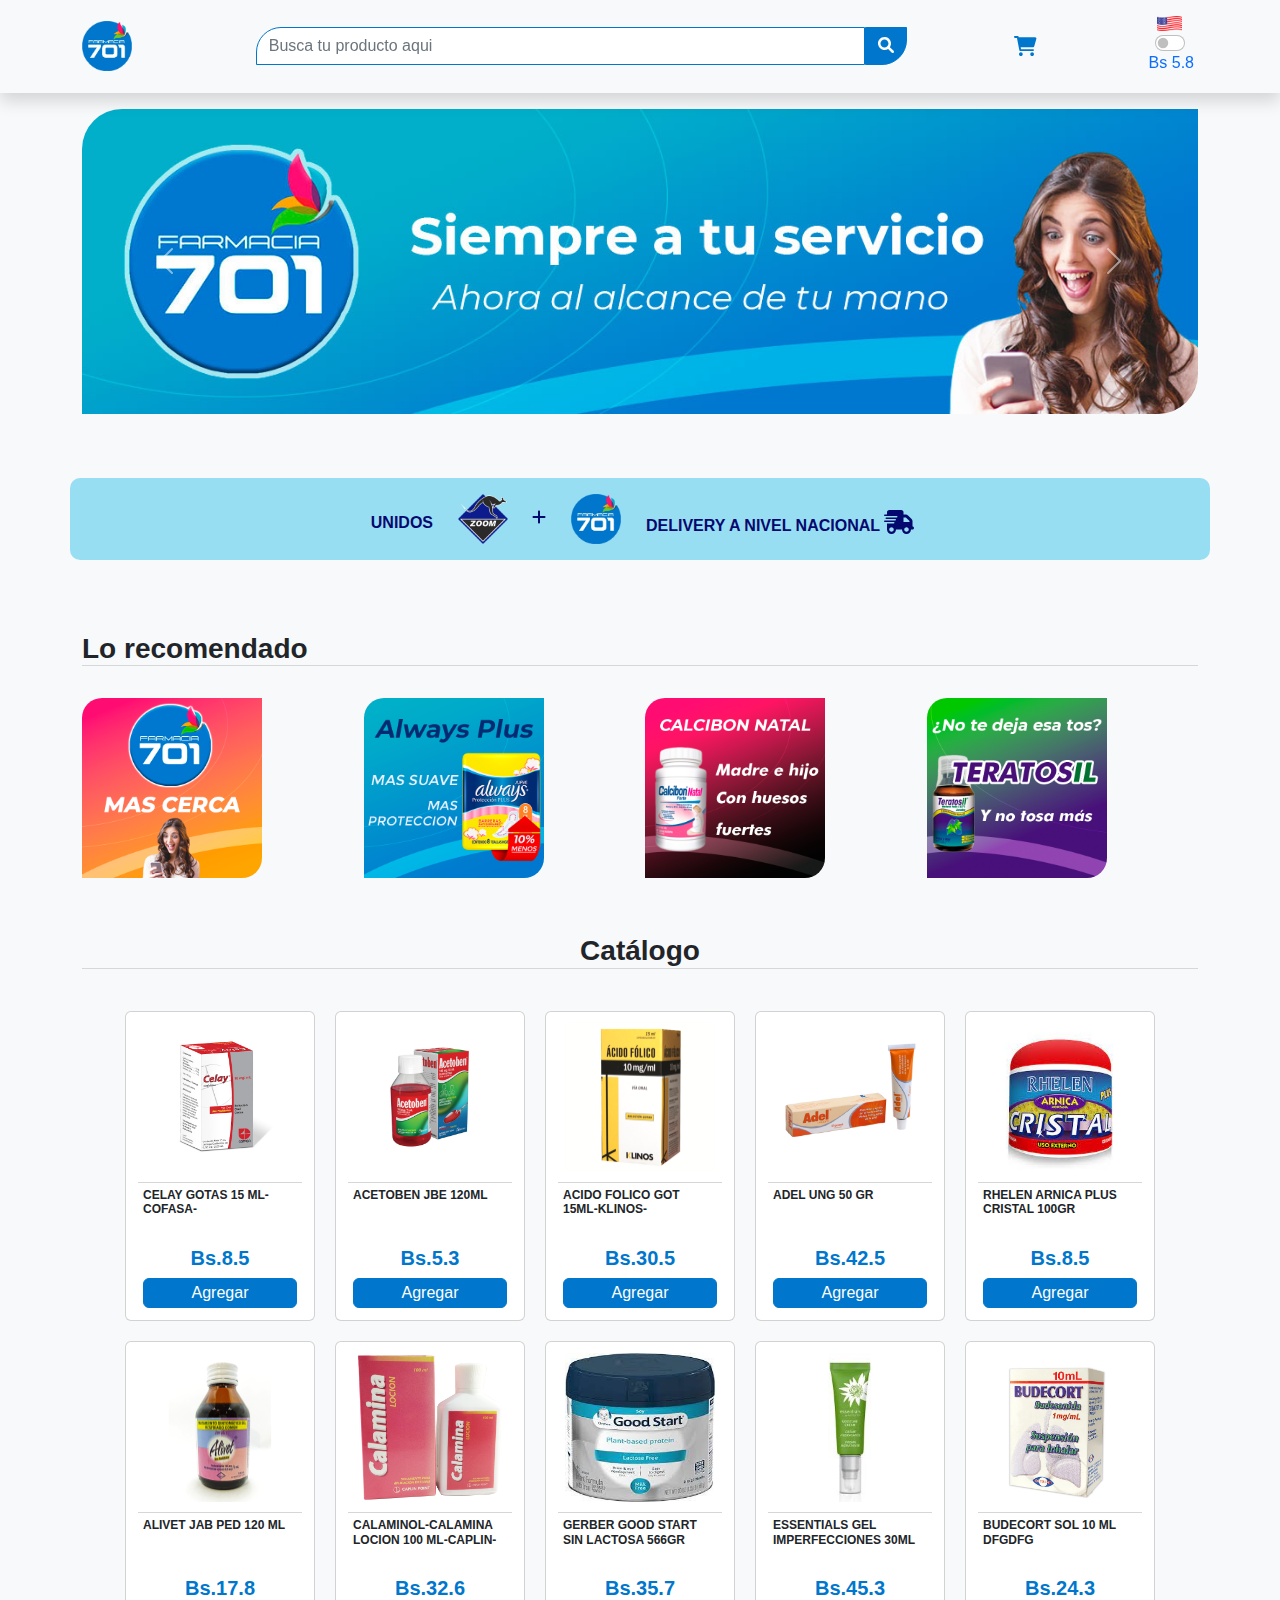
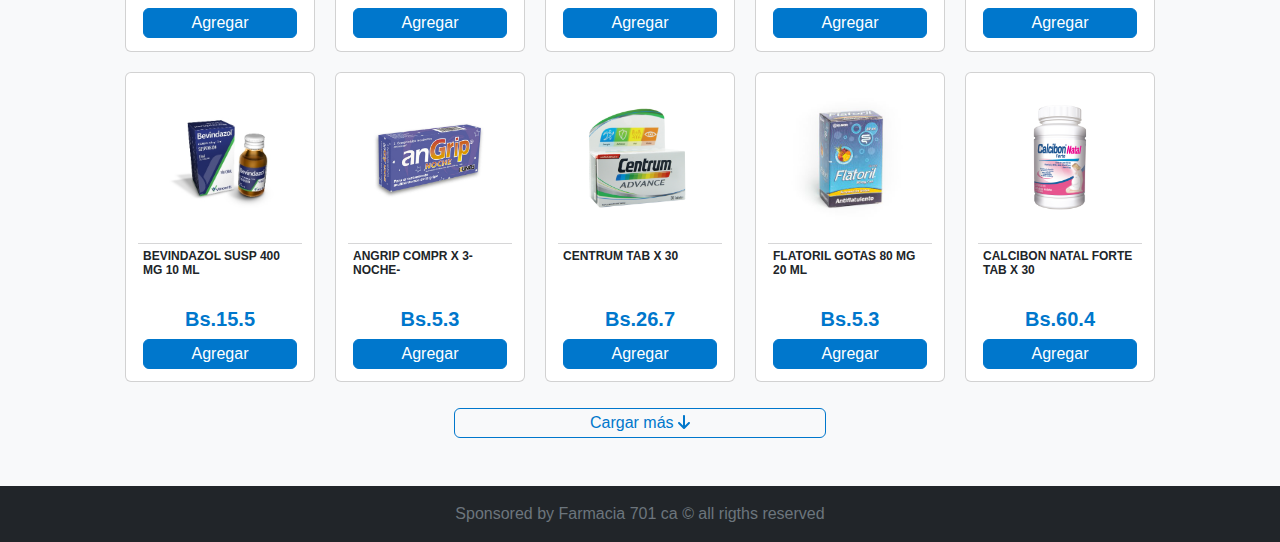
==== commit 84d59cd7: "logos added in main view at ads section" ====
--- a/index.html
+++ b/index.html
@@ -18,33 +18,39 @@
 
     <!-- nav bar  -->
 
-    <header class="navbar navbar-light sticky-top bg-light flex-md-nowrap  shadow py-3">
+    <header class="navbar navbar-light sticky-top bg-light  shadow py-3">
         <nav class="container">
             <a class="navbar-brand " href="#">
                 <img src="img/logo.png" alt="" width="50" height="50" />
             </a>
             
-            <div class="d-flex align-items-center col-8 justify-content-center">
-
+            <div class="d-flex align-items-center col-7 justify-content-center">
                 <input class="form-control form-control-dark input__search " type="text"
                     placeholder="Busca tu producto aqui" aria-label="Search" />
-                <a href="#" class="btn button__blue button__search" data-bs-toggle="modal" data-bs-target="#exampleModal"><i class="fa-solid fa-search"></i></a>
-            </div>
-
+                <a href="#" class="btn button__blue button__search"><i class="fa-solid fa-search"></i></a>
+            </div>
+            
             <div class="navbar-nav cart__icon">
                 <a href="checkout.html" type="button" class="position-relative button__cart">
                     <i class="fa-solid fa-cart-shopping"></i>
                     <span
-                        class="position-absolute top-0 start-100 translate-middle badge rounded-circle bg-secondary " ></span>
+                    class="position-absolute top-0 start-100 translate-middle badge rounded-circle bg-secondary " ></span>
                 </a>
             </div>
+            
+            <div class="form-check form-switch d-flex flex-column" style="padding: 0;">
+                <img src="img/usa.png" class="img-fluid usa"   style="width: 25px;" alt="bandera usa">
+                <input class="form-check-input switch" style="width: 30px; " type="checkbox" role="switch" id="flexSwitchCheck2">
+                <label class="form-check-label text-primary mx-1" for="flexSwitchCheck2"> <span>Bs 5.8</span></label>
+            </div>
+           
         </nav>
     </header>
 
 
       <!-- ANUNCIO -->
 
-    <section class="anuncio_collapse">
+    <!-- <section class="anuncio_collapse">
         <div class="sidebar">
             <p class="text-center h6 text-primary text-uppercase fw-bold">Prueba nuestro buscador</p>
             <p class=" mx-4 text-secondary">Haz tu búsqueda por alfabeto, nombre o componente activo</p>
@@ -61,7 +67,7 @@
                 <p class="text-dark">en Ciudad Bolívar</p>
             </div>
         </div>
-    </section>
+    </section> -->
 
 
 
@@ -101,11 +107,12 @@
 
 
     <!-- separador anuncio  -->
-    <section class="separador mt-5 container py-2 bg-dark">
+    <section class="separador mt-5 container py-2">
         <div class="navbar">
             <div class="container d-flex justify-content-center align-self-center ">
-                <span class="h6 text-uppercase"><img src="img/logo.png" alt="">  <i class="fa-solid fa-plus fs-3"></i>  <img src="img/zoom.png" alt=""></span>
-                <span class="h6 text-uppercase mt-2 fw-bold text-white"> Llegamos a toda Venezuela <i class="fa-solid fa-truck-fast"></i></span>
+                <span class="h6 text-uppercase mt-2 fw-bold text-d">unidos</span>
+                <span class="h6 text-uppercase"><img src="img/zoom.png" alt=""> <i class="fa-solid fa-plus"></i> <img src="img/logo.png" alt=""></span>
+                <span class="h6 text-uppercase mt-2 fw-bold text-d"> Delivery a nivel nacional <i class="fa-solid fa-truck-fast fs-4"></i></span>
             </div>
         </div>
     </section>
@@ -198,10 +205,6 @@
                 <a class="h5 text-right filter__button">Filtrar <i class="fa-solid fa-filter"></i></a>
             </div> -->
             
-            <div class="form-check form-switch d-flex justify-content-start">
-                <input class="form-check-input" type="checkbox" role="switch" id="flexSwitchCheck">
-                <label class="form-check-label text-primary mx-1" for="flexSwitchCheck"><img src="img/usa.png" class="img-fluid"   style="width: 35px;" alt="bandera usa"> <span>$ 5.8</span></label>
-            </div>
         </div>
 
 
--- a/css/main.css
+++ b/css/main.css
@@ -93,6 +93,14 @@
     font-size: 20px;
     text-decoration: none;
     color: var(--color__primary);
+}
+
+.switch{
+    transform: translatex(50px);
+}
+
+.usa{
+    transform: translatex(12px);
 }
 
 
@@ -163,8 +171,8 @@
 
 .separador{
     border-radius: 10px 10px 10px 10px;
-    color: #fff;
-    background-color: #fff;
+    color: rgb(5, 8, 110);
+    background-color: #97def3;
 
 }
 
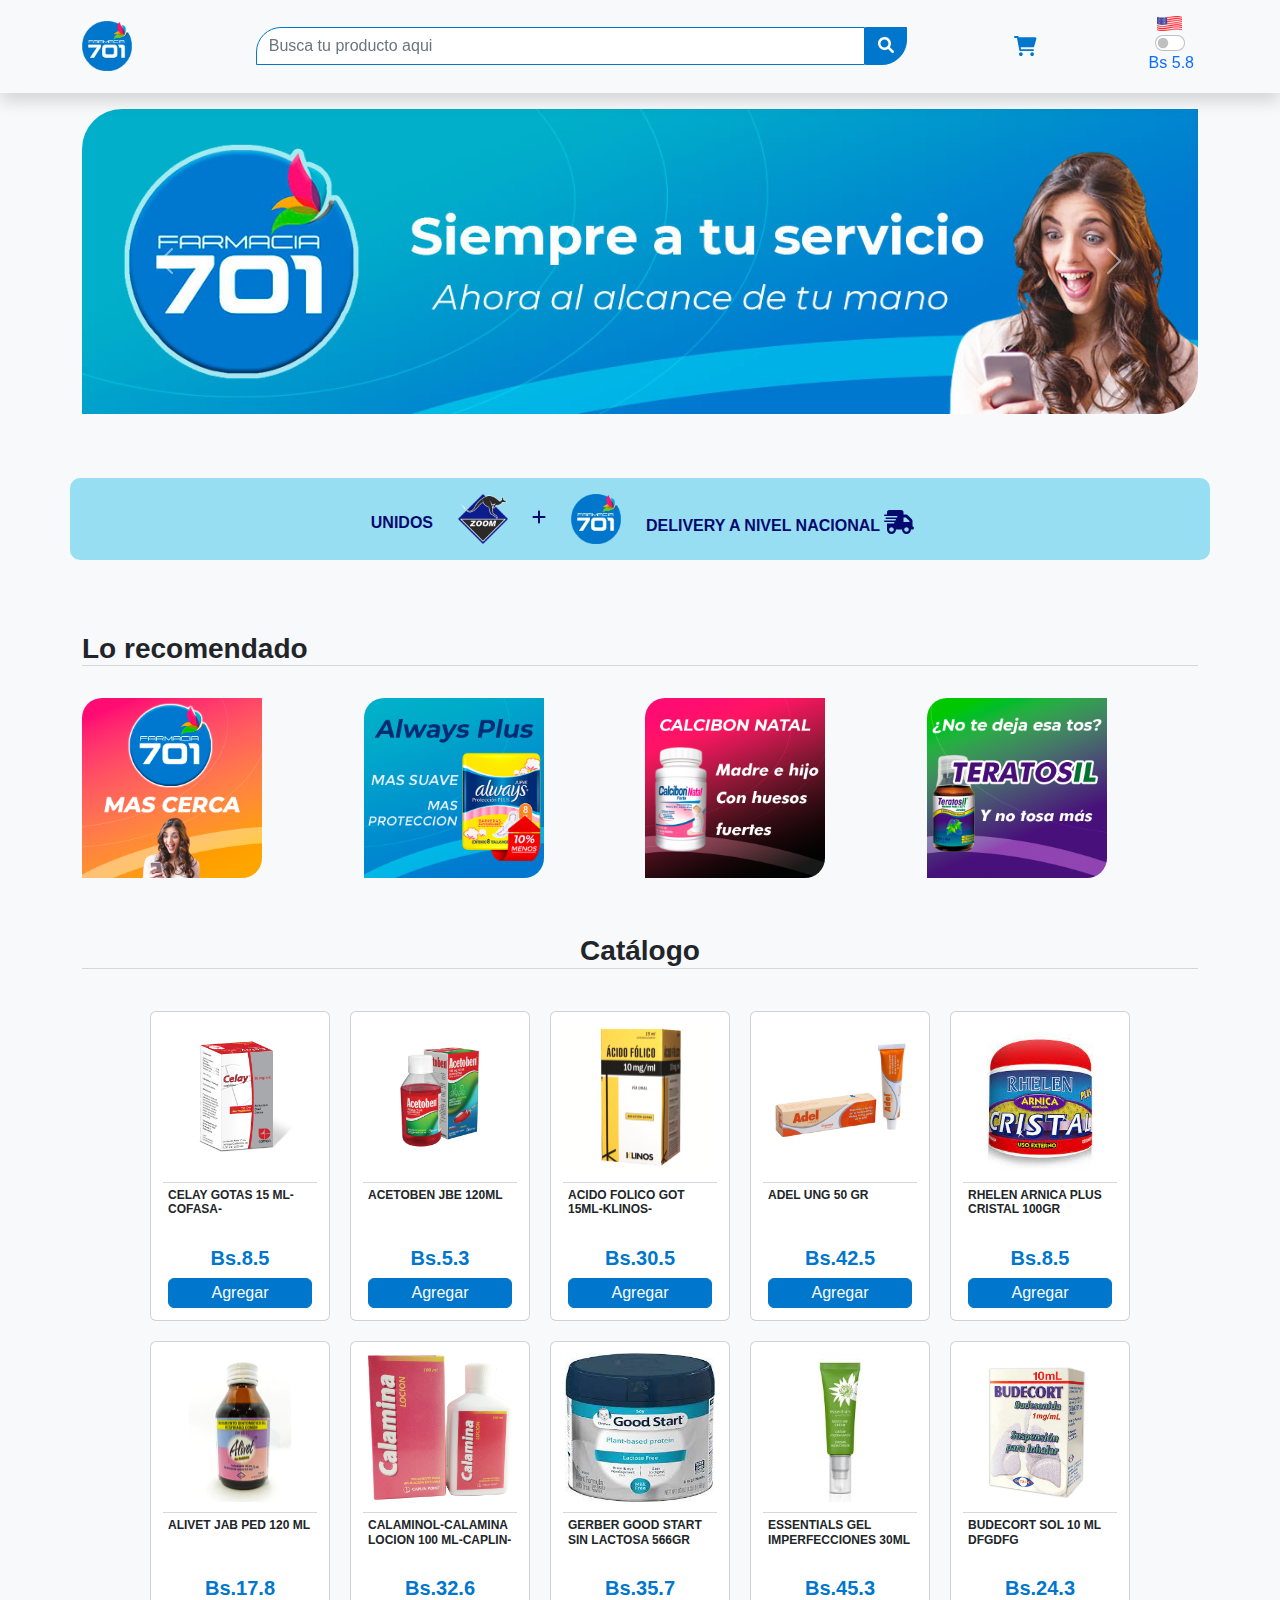
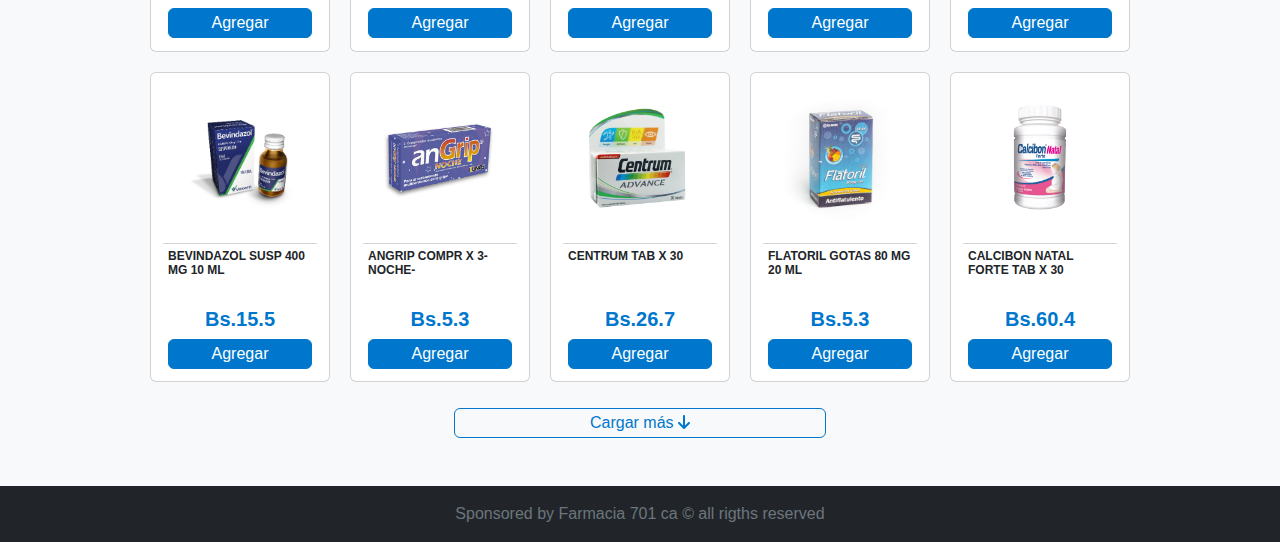
==== commit ca74aee0: "Changes in width of products" ====
--- a/index.html
+++ b/index.html
@@ -123,7 +123,7 @@
     <section id="ads" class="container mt-5">
 
         <div class="py-4">
-            <p class="h3 head__title">Lo recomendado</p>
+            <p class="h3 head__title">Lo recomendado </p>
         </div>
 
         <div class="owl-carousel carousel__ads">
--- a/css/main.css
+++ b/css/main.css
@@ -310,7 +310,7 @@
 
 .card{
     margin: 10px 10px 10px 10px;
-    max-width: 190px;
+    max-width: 180px;
     min-height: 310.39px;
     max-height: 310.40px;   
 }
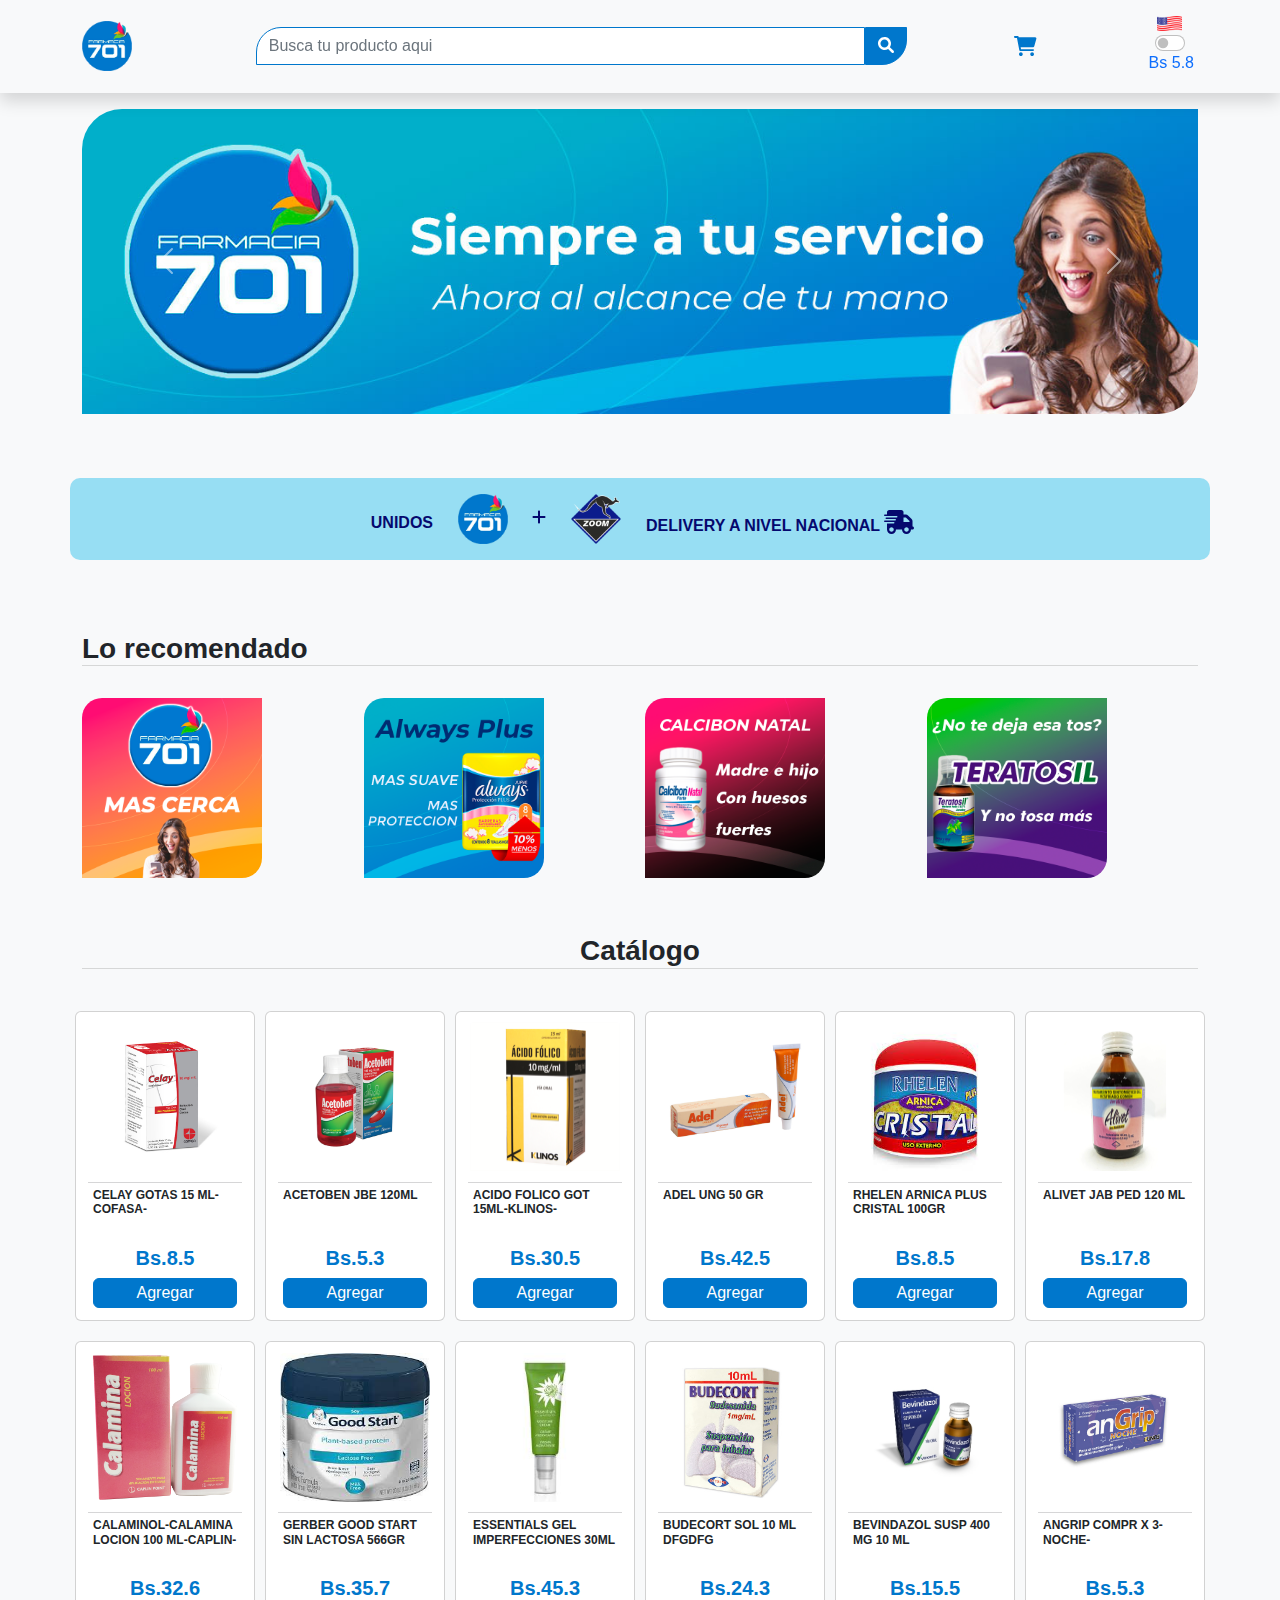
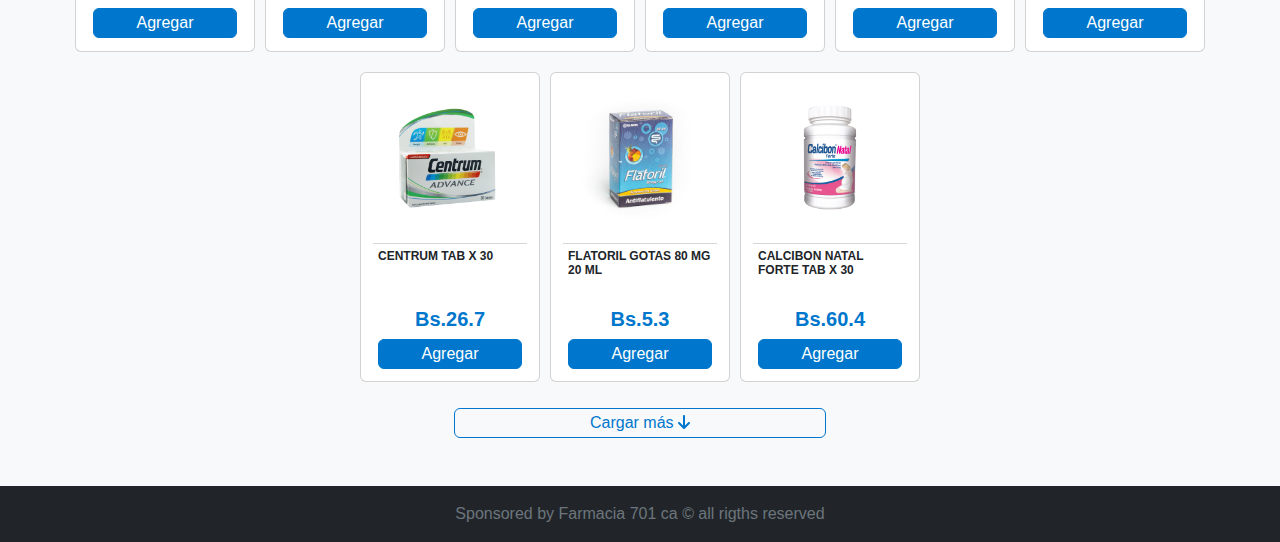
==== commit cee907fe: "logos in delivery bar changed" ====
--- a/index.html
+++ b/index.html
@@ -111,7 +111,7 @@
         <div class="navbar">
             <div class="container d-flex justify-content-center align-self-center ">
                 <span class="h6 text-uppercase mt-2 fw-bold text-d">unidos</span>
-                <span class="h6 text-uppercase"><img src="img/zoom.png" alt=""> <i class="fa-solid fa-plus"></i> <img src="img/logo.png" alt=""></span>
+                <span class="h6 text-uppercase"> <img src="img/logo.png" alt=""> <i class="fa-solid fa-plus"></i>  <img src="img/zoom.png" alt=""></span>
                 <span class="h6 text-uppercase mt-2 fw-bold text-d"> Delivery a nivel nacional <i class="fa-solid fa-truck-fast fs-4"></i></span>
             </div>
         </div>
--- a/css/main.css
+++ b/css/main.css
@@ -309,7 +309,7 @@
 }
 
 .card{
-    margin: 10px 10px 10px 10px;
+    margin: 10px 5px 10px 5px;
     max-width: 180px;
     min-height: 310.39px;
     max-height: 310.40px;   
